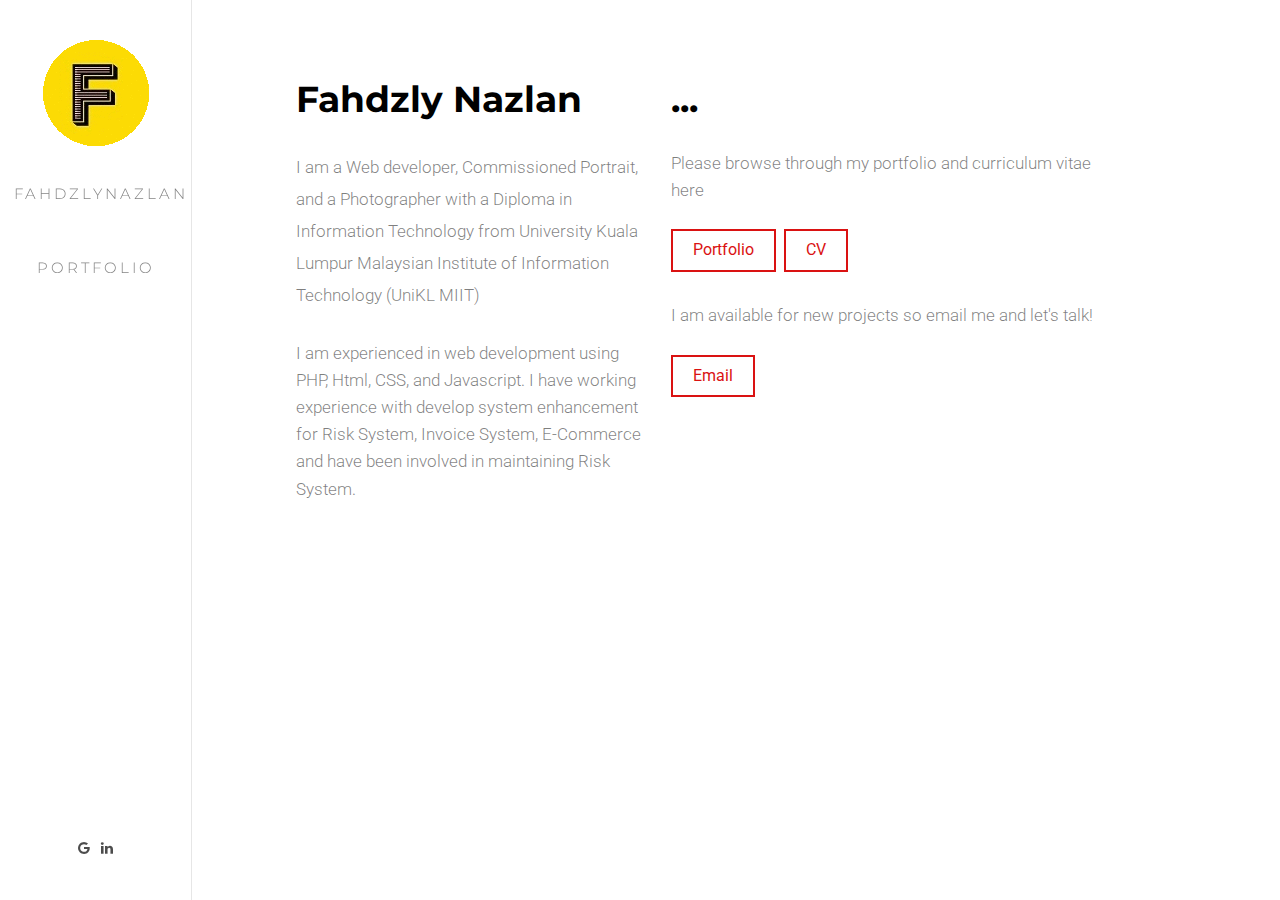
==== index.html @ 932ab1c4 "Portfolio" ====
<!DOCTYPE html>

<!--[if gt IE 8]><!--> <html class="no-js"> <!--<![endif]-->
	<head>
	<meta charset="utf-8">
	<meta http-equiv="X-UA-Compatible" content="IE=edge">
	<title>F &mdash; Fahdzly Nazlan</title>
	<meta name="viewport" content="width=device-width, initial-scale=1">
	<meta name="description" content="Free HTML5 Website Template by FreeHTML5.co" />
	<meta name="keywords" content="free html5, free template, free bootstrap, free website template, html5, css3, mobile first, responsive" />
	<meta name="author" content="FreeHTML5.co" />


	<!-- Place favicon.ico and apple-touch-icon.png in the root directory -->
	<link rel="shortcut icon" href="favicon.ico">

	<link href='https://fonts.googleapis.com/css?family=Roboto:400,300,600,400italic,700' rel='stylesheet' type='text/css'>
	<link href='https://fonts.googleapis.com/css?family=Montserrat:400,700' rel='stylesheet' type='text/css'>
	
	<!-- Animate.css -->
	<link rel="stylesheet" href="css/animate.css">
	<!-- Icomoon Icon Fonts-->
	<link rel="stylesheet" href="css/icomoon.css">
	<!-- Bootstrap  -->
	<link rel="stylesheet" href="css/bootstrap.css">
	<!-- Owl Carousel -->
	<link rel="stylesheet" href="css/owl.carousel.min.css">
	<link rel="stylesheet" href="css/owl.theme.default.min.css">
	<!-- Theme style  -->
	<link rel="stylesheet" href="css/style.css">

	<!-- Modernizr JS -->
	<script src="js/modernizr-2.6.2.min.js"></script>
	<!-- FOR IE9 below -->
	<!--[if lt IE 9]>
	<script src="js/respond.min.js"></script>
	<![endif]-->

	</head>
	<body>

	<div id="fh5co-page">

		<a href="#" class="js-fh5co-nav-toggle fh5co-nav-toggle"><i></i></a>
		<aside id="fh5co-aside" role="complementary" class="border">

			<h1 id="fh5co-logo"><a href="index.html"><img src="images/logo.png" alt="Free HTML5 Bootstrap Website Template"></a></h1>
			<nav id="fh5co-main-menu" role="navigation">
				<ul>
					<li><a href="index.html">FahdzlyNazlan</a></li>
					<li><a href="portfolio.html"> Portfolio</a></li>
				</ul>
			</nav>

			<div class="fh5co-footer">
			
				<ul>
					<li><a href="#"><i class="icon-google"></i></a></li>
					<li><a href="https://www.linkedin.com/in/fahdzlynazlan"><i class="icon-linkedin"></i></a></li>
				</ul>
			</div>

		</aside>

		<div id="fh5co-main">

			<div class="fh5co-narrow-content">
				<div class="row">
					<div class="col-md-5">
						<h1 class="fh1co-heading animate-box" data-animate-effect="fadeInLeft">Fahdzly <span>Nazlan</span></h1>
						<p class="animate-box" class="fh5co-footer" data-animate-effect="fadeInLeft"><small> I am a Web developer, Commissioned Portrait, and a Photographer with a Diploma in Information Technology from University Kuala Lumpur Malaysian Institute of Information Technology (UniKL MIIT)</p>
						<p class="animate-box" data-animate-effect="fadeInLeft"> I am experienced in web development using PHP, Html, CSS, and Javascript. I have working experience with develop system enhancement for Risk System, Invoice System, E-Commerce and have been involved in maintaining Risk System.</p> 
					
					</div>
					<div class="col-md-6 col-md-push-1 animate-box" data-animate-effect="fadeInLeft">
					<h1 class="fh1co-heading animate-box" data-animate-effect="fadeInLeft"><span>...</span></h1>
					<p class="animate-box" data-animate-effect="fadeInLeft"> Please browse through my portfolio and curriculum vitae here </p>
					<p><a href="portfolio.html" class="btn btn-primary btn-outline">Portfolio</a> <a href="https://goo.gl/NzN5Bp" target="_blank" class="btn btn-primary btn-outline">CV</a></p>
					<p class="animate-box" data-animate-effect="fadeInLeft">I am available for new projects so email me and let's talk!</p>
					<p><a href="mailto:fahdzly.nazlan@gmail.com" class="btn btn-primary btn-outline">Email</a></p>
											
					
					</div>
				</div>
				
			</div>
		</div>
	</div>

	<!-- jQuery -->
	<script src="js/jquery.min.js"></script>
	<!-- jQuery Easing -->
	<script src="js/jquery.easing.1.3.js"></script>
	<!-- Bootstrap -->
	<script src="js/bootstrap.min.js"></script>
	<!-- Carousel -->
	<script src="js/owl.carousel.min.js"></script>
	<!-- Stellar -->
	<script src="js/jquery.stellar.min.js"></script>
	<!-- Waypoints -->
	<script src="js/jquery.waypoints.min.js"></script>
	<!-- Counters -->
	<script src="js/jquery.countTo.js"></script>
	
	
	<!-- MAIN JS -->
	<script src="js/main.js"></script>

	</body>
</html>
---- css/icomoon.css ----
@font-face {
    font-family: 'icomoon';
    src:    url('../fonts/icomoon/icomoon.eot?195opb');
    src:    url('../fonts/icomoon/icomoon.eot?195opb#iefix') format('embedded-opentype'),
        url('../fonts/icomoon/icomoon.ttf?195opb') format('truetype'),
        url('../fonts/icomoon/icomoon.woff?195opb') format('woff'),
        url('../fonts/icomoon/icomoon.svg?195opb#icomoon') format('svg');
    font-weight: normal;
    font-style: normal;
}

[class^="icon-"], [class*=" icon-"] {
    /* use !important to prevent issues with browser extensions that change fonts */
    font-family: 'icomoon' !important;
    speak: none;
    font-style: normal;
    font-weight: normal;
    font-variant: normal;
    text-transform: none;
    line-height: 1;

    /* Better Font Rendering =========== */
    -webkit-font-smoothing: antialiased;
    -moz-osx-font-smoothing: grayscale;
}

.icon-glass:before {
    content: "\f000";
}
.icon-music:before {
    content: "\f001";
}
.icon-search:before {
    content: "\f002";
}
.icon-envelope-o:before {
    content: "\f003";
}
.icon-heart:before {
    content: "\f004";
}
.icon-star:before {
    content: "\f005";
}
.icon-star-o:before {
    content: "\f006";
}
.icon-user:before {
    content: "\f007";
}
.icon-film:before {
    content: "\f008";
}
.icon-th-large:before {
    content: "\f009";
}
.icon-th:before {
    content: "\f00a";
}
.icon-th-list:before {
    content: "\f00b";
}
.icon-check:before {
    content: "\f00c";
}
.icon-close:before {
    content: "\f00d";
}
.icon-remove:before {
    content: "\f00d";
}
.icon-times:before {
    content: "\f00d";
}
.icon-search-plus:before {
    content: "\f00e";
}
.icon-search-minus:before {
    content: "\f010";
}
.icon-power-off:before {
    content: "\f011";
}
.icon-signal:before {
    content: "\f012";
}
.icon-cog:before {
    content: "\f013";
}
.icon-gear:before {
    content: "\f013";
}
.icon-trash-o:before {
    content: "\f014";
}
.icon-home:before {
    content: "\f015";
}
.icon-file-o:before {
    content: "\f016";
}
.icon-clock-o:before {
    content: "\f017";
}
.icon-road:before {
    content: "\f018";
}
.icon-download:before {
    content: "\f019";
}
.icon-arrow-circle-o-down:before {
    content: "\f01a";
}
.icon-arrow-circle-o-up:before {
    content: "\f01b";
}
.icon-inbox:before {
    content: "\f01c";
}
.icon-play-circle-o:before {
    content: "\f01d";
}
.icon-repeat:before {
    content: "\f01e";
}
.icon-rotate-right:before {
    content: "\f01e";
}
.icon-refresh:before {
    content: "\f021";
}
.icon-list-alt:before {
    content: "\f022";
}
.icon-lock:before {
    content: "\f023";
}
.icon-flag:before {
    content: "\f024";
}
.icon-headphones:before {
    content: "\f025";
}
.icon-volume-off:before {
    content: "\f026";
}
.icon-volume-down:before {
    content: "\f027";
}
.icon-volume-up:before {
    content: "\f028";
}
.icon-qrcode:before {
    content: "\f029";
}
.icon-barcode:before {
    content: "\f02a";
}
.icon-tag:before {
    content: "\f02b";
}
.icon-tags:before {
    content: "\f02c";
}
.icon-book:before {
    content: "\f02d";
}
.icon-bookmark:before {
    content: "\f02e";
}
.icon-print:before {
    content: "\f02f";
}
.icon-camera:before {
    content: "\f030";
}
.icon-font:before {
    content: "\f031";
}
.icon-bold:before {
    content: "\f032";
}
.icon-italic:before {
    content: "\f033";
}
.icon-text-height:before {
    content: "\f034";
}
.icon-text-width:before {
    content: "\f035";
}
.icon-align-left:before {
    content: "\f036";
}
.icon-align-center:before {
    content: "\f037";
}
.icon-align-right:before {
    content: "\f038";
}
.icon-align-justify:before {
    content: "\f039";
}
.icon-list:before {
    content: "\f03a";
}
.icon-dedent:before {
    content: "\f03b";
}
.icon-outdent:before {
    content: "\f03b";
}
.icon-indent:before {
    content: "\f03c";
}
.icon-video-camera:before {
    content: "\f03d";
}
.icon-image:before {
    content: "\f03e";
}
.icon-photo:before {
    content: "\f03e";
}
.icon-picture-o:before {
    content: "\f03e";
}
.icon-pencil:before {
    content: "\f040";
}
.icon-map-marker:before {
    content: "\f041";
}
.icon-adjust:before {
    content: "\f042";
}
.icon-tint:before {
    content: "\f043";
}
.icon-edit:before {
    content: "\f044";
}
.icon-pencil-square-o:before {
    content: "\f044";
}
.icon-share-square-o:before {
    content: "\f045";
}
.icon-check-square-o:before {
    content: "\f046";
}
.icon-arrows:before {
    content: "\f047";
}
.icon-step-backward:before {
    content: "\f048";
}
.icon-fast-backward:before {
    content: "\f049";
}
.icon-backward:before {
    content: "\f04a";
}
.icon-play:before {
    content: "\f04b";
}
.icon-pause:before {
    content: "\f04c";
}
.icon-stop:before {
    content: "\f04d";
}
.icon-forward:before {
    content: "\f04e";
}
.icon-fast-forward:before {
    content: "\f050";
}
.icon-step-forward:before {
    content: "\f051";
}
.icon-eject:before {
    content: "\f052";
}
.icon-chevron-left:before {
    content: "\f053";
}
.icon-chevron-right:before {
    content: "\f054";
}
.icon-plus-circle:before {
    content: "\f055";
}
.icon-minus-circle:before {
    content: "\f056";
}
.icon-times-circle:before {
    content: "\f057";
}
.icon-check-circle:before {
    content: "\f058";
}
.icon-question-circle:before {
    content: "\f059";
}
.icon-info-circle:before {
    content: "\f05a";
}
.icon-crosshairs:before {
    content: "\f05b";
}
.icon-times-circle-o:before {
    content: "\f05c";
}
.icon-check-circle-o:before {
    content: "\f05d";
}
.icon-ban:before {
    content: "\f05e";
}
.icon-arrow-left:before {
    content: "\f060";
}
.icon-arrow-right:before {
    content: "\f061";
}
.icon-arrow-up:before {
    content: "\f062";
}
.icon-arrow-down:before {
    content: "\f063";
}
.icon-mail-forward:before {
    content: "\f064";
}
.icon-share:before {
    content: "\f064";
}
.icon-expand:before {
    content: "\f065";
}
.icon-compress:before {
    content: "\f066";
}
.icon-plus:before {
    content: "\f067";
}
.icon-minus:before {
    content: "\f068";
}
.icon-asterisk:before {
    content: "\f069";
}
.icon-exclamation-circle:before {
    content: "\f06a";
}
.icon-gift:before {
    content: "\f06b";
}
.icon-leaf:before {
    content: "\f06c";
}
.icon-fire:before {
    content: "\f06d";
}
.icon-eye:before {
    content: "\f06e";
}
.icon-eye-slash:before {
    content: "\f070";
}
.icon-exclamation-triangle:before {
    content: "\f071";
}
.icon-warning:before {
    content: "\f071";
}
.icon-plane:before {
    content: "\f072";
}
.icon-calendar:before {
    content: "\f073";
}
.icon-random:before {
    content: "\f074";
}
.icon-comment:before {
    content: "\f075";
}
.icon-magnet:before {
    content: "\f076";
}
.icon-chevron-up:before {
    content: "\f077";
}
.icon-chevron-down:before {
    content: "\f078";
}
.icon-retweet:before {
    content: "\f079";
}
.icon-shopping-cart:before {
    content: "\f07a";
}
.icon-folder:before {
    content: "\f07b";
}
.icon-folder-open:before {
    content: "\f07c";
}
.icon-arrows-v:before {
    content: "\f07d";
}
.icon-arrows-h:before {
    content: "\f07e";
}
.icon-bar-chart:before {
    content: "\f080";
}
.icon-bar-chart-o:before {
    content: "\f080";
}
.icon-twitter-square:before {
    content: "\f081";
}
.icon-facebook-square:before {
    content: "\f082";
}
.icon-camera-retro:before {
    content: "\f083";
}
.icon-key:before {
    content: "\f084";
}
.icon-cogs:before {
    content: "\f085";
}
.icon-gears:before {
    content: "\f085";
}
.icon-comments:before {
    content: "\f086";
}
.icon-thumbs-o-up:before {
    content: "\f087";
}
.icon-thumbs-o-down:before {
    content: "\f088";
}
.icon-star-half:before {
    content: "\f089";
}
.icon-heart-o:before {
    content: "\f08a";
}
.icon-sign-out:before {
    content: "\f08b";
}
.icon-linkedin-square:before {
    content: "\f08c";
}
.icon-thumb-tack:before {
    content: "\f08d";
}
.icon-external-link:before {
    content: "\f08e";
}
.icon-sign-in:before {
    content: "\f090";
}
.icon-trophy:before {
    content: "\f091";
}
.icon-github-square:before {
    content: "\f092";
}
.icon-upload:before {
    content: "\f093";
}
.icon-lemon-o:before {
    content: "\f094";
}
.icon-phone:before {
    content: "\f095";
}
.icon-square-o:before {
    content: "\f096";
}
.icon-bookmark-o:before {
    content: "\f097";
}
.icon-phone-square:before {
    content: "\f098";
}
.icon-twitter:before {
    content: "\f099";
}
.icon-facebook:before {
    content: "\f09a";
}
.icon-facebook-f:before {
    content: "\f09a";
}
.icon-github:before {
    content: "\f09b";
}
.icon-unlock:before {
    content: "\f09c";
}
.icon-credit-card:before {
    content: "\f09d";
}
.icon-feed:before {
    content: "\f09e";
}
.icon-rss:before {
    content: "\f09e";
}
.icon-hdd-o:before {
    content: "\f0a0";
}
.icon-bullhorn:before {
    content: "\f0a1";
}
.icon-bell-o:before {
    content: "\f0a2";
}
.icon-certificate:before {
    content: "\f0a3";
}
.icon-hand-o-right:before {
    content: "\f0a4";
}
.icon-hand-o-left:before {
    content: "\f0a5";
}
.icon-hand-o-up:before {
    content: "\f0a6";
}
.icon-hand-o-down:before {
    content: "\f0a7";
}
.icon-arrow-circle-left:before {
    content: "\f0a8";
}
.icon-arrow-circle-right:before {
    content: "\f0a9";
}
.icon-arrow-circle-up:before {
    content: "\f0aa";
}
.icon-arrow-circle-down:before {
    content: "\f0ab";
}
.icon-globe:before {
    content: "\f0ac";
}
.icon-wrench:before {
    content: "\f0ad";
}
.icon-tasks:before {
    content: "\f0ae";
}
.icon-filter:before {
    content: "\f0b0";
}
.icon-briefcase:before {
    content: "\f0b1";
}
.icon-arrows-alt:before {
    content: "\f0b2";
}
.icon-group:before {
    content: "\f0c0";
}
.icon-users:before {
    content: "\f0c0";
}
.icon-chain:before {
    content: "\f0c1";
}
.icon-link:before {
    content: "\f0c1";
}
.icon-cloud:before {
    content: "\f0c2";
}
.icon-flask:before {
    content: "\f0c3";
}
.icon-cut:before {
    content: "\f0c4";
}
.icon-scissors:before {
    content: "\f0c4";
}
.icon-copy:before {
    content: "\f0c5";
}
.icon-files-o:before {
    content: "\f0c5";
}
.icon-paperclip:before {
    content: "\f0c6";
}
.icon-floppy-o:before {
    content: "\f0c7";
}
.icon-save:before {
    content: "\f0c7";
}
.icon-square:before {
    content: "\f0c8";
}
.icon-bars:before {
    content: "\f0c9";
}
.icon-navicon:before {
    content: "\f0c9";
}
.icon-reorder:before {
    content: "\f0c9";
}
.icon-list-ul:before {
    content: "\f0ca";
}
.icon-list-ol:before {
    content: "\f0cb";
}
.icon-strikethrough:before {
    content: "\f0cc";
}
.icon-underline:before {
    content: "\f0cd";
}
.icon-table:before {
    content: "\f0ce";
}
.icon-magic:before {
    content: "\f0d0";
}
.icon-truck:before {
    content: "\f0d1";
}
.icon-pinterest:before {
    content: "\f0d2";
}
.icon-pinterest-square:before {
    content: "\f0d3";
}
.icon-google-plus-square:before {
    content: "\f0d4";
}
.icon-google-plus:before {
    content: "\f0d5";
}
.icon-money:before {
    content: "\f0d6";
}
.icon-caret-down:before {
    content: "\f0d7";
}
.icon-caret-up:before {
    content: "\f0d8";
}
.icon-caret-left:before {
    content: "\f0d9";
}
.icon-caret-right:before {
    content: "\f0da";
}
.icon-columns:before {
    content: "\f0db";
}
.icon-sort:before {
    content: "\f0dc";
}
.icon-unsorted:before {
    content: "\f0dc";
}
.icon-sort-desc:before {
    content: "\f0dd";
}
.icon-sort-down:before {
    content: "\f0dd";
}
.icon-sort-asc:before {
    content: "\f0de";
}
.icon-sort-up:before {
    content: "\f0de";
}
.icon-envelope:before {
    content: "\f0e0";
}
.icon-linkedin:before {
    content: "\f0e1";
}
.icon-rotate-left:before {
    content: "\f0e2";
}
.icon-undo:before {
    content: "\f0e2";
}
.icon-gavel:before {
    content: "\f0e3";
}
.icon-legal:before {
    content: "\f0e3";
}
.icon-dashboard:before {
    content: "\f0e4";
}
.icon-tachometer:before {
    content: "\f0e4";
}
.icon-comment-o:before {
    content: "\f0e5";
}
.icon-comments-o:before {
    content: "\f0e6";
}
.icon-bolt:before {
    content: "\f0e7";
}
.icon-flash:before {
    content: "\f0e7";
}
.icon-sitemap:before {
    content: "\f0e8";
}
.icon-umbrella:before {
    content: "\f0e9";
}
.icon-clipboard:before {
    content: "\f0ea";
}
.icon-paste:before {
    content: "\f0ea";
}
.icon-lightbulb-o:before {
    content: "\f0eb";
}
.icon-exchange:before {
    content: "\f0ec";
}
.icon-cloud-download:before {
    content: "\f0ed";
}
.icon-cloud-upload:before {
    content: "\f0ee";
}
.icon-user-md:before {
    content: "\f0f0";
}
.icon-stethoscope:before {
    content: "\f0f1";
}
.icon-suitcase:before {
    content: "\f0f2";
}
.icon-bell:before {
    content: "\f0f3";
}
.icon-coffee:before {
    content: "\f0f4";
}
.icon-cutlery:before {
    content: "\f0f5";
}
.icon-file-text-o:before {
    content: "\f0f6";
}
.icon-building-o:before {
    content: "\f0f7";
}
.icon-hospital-o:before {
    content: "\f0f8";
}
.icon-ambulance:before {
    content: "\f0f9";
}
.icon-medkit:before {
    content: "\f0fa";
}
.icon-fighter-jet:before {
    content: "\f0fb";
}
.icon-beer:before {
    content: "\f0fc";
}
.icon-h-square:before {
    content: "\f0fd";
}
.icon-plus-square:before {
    content: "\f0fe";
}
.icon-angle-double-left:before {
    content: "\f100";
}
.icon-angle-double-right:before {
    content: "\f101";
}
.icon-angle-double-up:before {
    content: "\f102";
}
.icon-angle-double-down:before {
    content: "\f103";
}
.icon-angle-left:before {
    content: "\f104";
}
.icon-angle-right:before {
    content: "\f105";
}
.icon-angle-up:before {
    content: "\f106";
}
.icon-angle-down:before {
    content: "\f107";
}
.icon-desktop:before {
    content: "\f108";
}
.icon-laptop:before {
    content: "\f109";
}
.icon-tablet:before {
    content: "\f10a";
}
.icon-mobile:before {
    content: "\f10b";
}
.icon-mobile-phone:before {
    content: "\f10b";
}
.icon-circle-o:before {
    content: "\f10c";
}
.icon-quote-left:before {
    content: "\f10d";
}
.icon-quote-right:before {
    content: "\f10e";
}
.icon-spinner:before {
    content: "\f110";
}
.icon-circle:before {
    content: "\f111";
}
.icon-mail-reply:before {
    content: "\f112";
}
.icon-reply:before {
    content: "\f112";
}
.icon-github-alt:before {
    content: "\f113";
}
.icon-folder-o:before {
    content: "\f114";
}
.icon-folder-open-o:before {
    content: "\f115";
}
.icon-smile-o:before {
    content: "\f118";
}
.icon-frown-o:before {
    content: "\f119";
}
.icon-meh-o:before {
    content: "\f11a";
}
.icon-gamepad:before {
    content: "\f11b";
}
.icon-keyboard-o:before {
    content: "\f11c";
}
.icon-flag-o:before {
    content: "\f11d";
}
.icon-flag-checkered:before {
    content: "\f11e";
}
.icon-terminal:before {
    content: "\f120";
}
.icon-code:before {
    content: "\f121";
}
.icon-mail-reply-all:before {
    content: "\f122";
}
.icon-reply-all:before {
    content: "\f122";
}
.icon-star-half-empty:before {
    content: "\f123";
}
.icon-star-half-full:before {
    content: "\f123";
}
.icon-star-half-o:before {
    content: "\f123";
}
.icon-location-arrow:before {
    content: "\f124";
}
.icon-crop:before {
    content: "\f125";
}
.icon-code-fork:before {
    content: "\f126";
}
.icon-chain-broken:before {
    content: "\f127";
}
.icon-unlink:before {
    content: "\f127";
}
.icon-question:before {
    content: "\f128";
}
.icon-info:before {
    content: "\f129";
}
.icon-exclamation:before {
    content: "\f12a";
}
.icon-superscript:before {
    content: "\f12b";
}
.icon-subscript:before {
    content: "\f12c";
}
.icon-eraser:before {
    content: "\f12d";
}
.icon-puzzle-piece:before {
    content: "\f12e";
}
.icon-microphone:before {
    content: "\f130";
}
.icon-microphone-slash:before {
    content: "\f131";
}
.icon-shield:before {
    content: "\f132";
}
.icon-calendar-o:before {
    content: "\f133";
}
.icon-fire-extinguisher:before {
    content: "\f134";
}
.icon-rocket:before {
    content: "\f135";
}
.icon-maxcdn:before {
    content: "\f136";
}
.icon-chevron-circle-left:before {
    content: "\f137";
}
.icon-chevron-circle-right:before {
    content: "\f138";
}
.icon-chevron-circle-up:before {
    content: "\f139";
}
.icon-chevron-circle-down:before {
    content: "\f13a";
}
.icon-html5:before {
    content: "\f13b";
}
.icon-css3:before {
    content: "\f13c";
}
.icon-anchor:before {
    content: "\f13d";
}
.icon-unlock-alt:before {
    content: "\f13e";
}
.icon-bullseye:before {
    content: "\f140";
}
.icon-ellipsis-h:before {
    content: "\f141";
}
.icon-ellipsis-v:before {
    content: "\f142";
}
.icon-rss-square:before {
    content: "\f143";
}
.icon-play-circle:before {
    content: "\f144";
}
.icon-ticket:before {
    content: "\f145";
}
.icon-minus-square:before {
    content: "\f146";
}
.icon-minus-square-o:before {
    content: "\f147";
}
.icon-level-up:before {
    content: "\f148";
}
.icon-level-down:before {
    content: "\f149";
}
.icon-check-square:before {
    content: "\f14a";
}
.icon-pencil-square:before {
    content: "\f14b";
}
.icon-external-link-square:before {
    content: "\f14c";
}
.icon-share-square:before {
    content: "\f14d";
}
.icon-compass:before {
    content: "\f14e";
}
.icon-caret-square-o-down:before {
    content: "\f150";
}
.icon-toggle-down:before {
    content: "\f150";
}
.icon-caret-square-o-up:before {
    content: "\f151";
}
.icon-toggle-up:before {
    content: "\f151";
}
.icon-caret-square-o-right:before {
    content: "\f152";
}
.icon-toggle-right:before {
    content: "\f152";
}
.icon-eur:before {
    content: "\f153";
}
.icon-euro:before {
    content: "\f153";
}
.icon-gbp:before {
    content: "\f154";
}
.icon-dollar:before {
    content: "\f155";
}
.icon-usd:before {
    content: "\f155";
}
.icon-inr:before {
    content: "\f156";
}
.icon-rupee:before {
    content: "\f156";
}
.icon-cny:before {
    content: "\f157";
}
.icon-jpy:before {
    content: "\f157";
}
.icon-rmb:before {
    content: "\f157";
}
.icon-yen:before {
    content: "\f157";
}
.icon-rouble:before {
    content: "\f158";
}
.icon-rub:before {
    content: "\f158";
}
.icon-ruble:before {
    content: "\f158";
}
.icon-krw:before {
    content: "\f159";
}
.icon-won:before {
    content: "\f159";
}
.icon-bitcoin:before {
    content: "\f15a";
}
.icon-btc:before {
    content: "\f15a";
}
.icon-file:before {
    content: "\f15b";
}
.icon-file-text:before {
    content: "\f15c";
}
.icon-sort-alpha-asc:before {
    content: "\f15d";
}
.icon-sort-alpha-desc:before {
    content: "\f15e";
}
.icon-sort-amount-asc:before {
    content: "\f160";
}
.icon-sort-amount-desc:before {
    content: "\f161";
}
.icon-sort-numeric-asc:before {
    content: "\f162";
}
.icon-sort-numeric-desc:before {
    content: "\f163";
}
.icon-thumbs-up:before {
    content: "\f164";
}
.icon-thumbs-down:before {
    content: "\f165";
}
.icon-youtube-square:before {
    content: "\f166";
}
.icon-youtube:before {
    content: "\f167";
}
.icon-xing:before {
    content: "\f168";
}
.icon-xing-square:before {
    content: "\f169";
}
.icon-youtube-play:before {
    content: "\f16a";
}
.icon-dropbox:before {
    content: "\f16b";
}
.icon-stack-overflow:before {
    content: "\f16c";
}
.icon-instagram:before {
    content: "\f16d";
}
.icon-flickr:before {
    content: "\f16e";
}
.icon-adn:before {
    content: "\f170";
}
.icon-bitbucket:before {
    content: "\f171";
}
.icon-bitbucket-square:before {
    content: "\f172";
}
.icon-tumblr:before {
    content: "\f173";
}
.icon-tumblr-square:before {
    content: "\f174";
}
.icon-long-arrow-down:before {
    content: "\f175";
}
.icon-long-arrow-up:before {
    content: "\f176";
}
.icon-long-arrow-left:before {
    content: "\f177";
}
.icon-long-arrow-right:before {
    content: "\f178";
}
.icon-apple:before {
    content: "\f179";
}
.icon-windows:before {
    content: "\f17a";
}
.icon-android:before {
    content: "\f17b";
}
.icon-linux:before {
    content: "\f17c";
}
.icon-dribbble:before {
    content: "\f17d";
}
.icon-skype:before {
    content: "\f17e";
}
.icon-foursquare:before {
    content: "\f180";
}
.icon-trello:before {
    content: "\f181";
}
.icon-female:before {
    content: "\f182";
}
.icon-male:before {
    content: "\f183";
}
.icon-gittip:before {
    content: "\f184";
}
.icon-gratipay:before {
    content: "\f184";
}
.icon-sun-o:before {
    content: "\f185";
}
.icon-moon-o:before {
    content: "\f186";
}
.icon-archive:before {
    content: "\f187";
}
.icon-bug:before {
    content: "\f188";
}
.icon-vk:before {
    content: "\f189";
}
.icon-weibo:before {
    content: "\f18a";
}
.icon-renren:before {
    content: "\f18b";
}
.icon-pagelines:before {
    content: "\f18c";
}
.icon-stack-exchange:before {
    content: "\f18d";
}
.icon-arrow-circle-o-right:before {
    content: "\f18e";
}
.icon-arrow-circle-o-left:before {
    content: "\f190";
}
.icon-caret-square-o-left:before {
    content: "\f191";
}
.icon-toggle-left:before {
    content: "\f191";
}
.icon-dot-circle-o:before {
    content: "\f192";
}
.icon-wheelchair:before {
    content: "\f193";
}
.icon-vimeo-square:before {
    content: "\f194";
}
.icon-try:before {
    content: "\f195";
}
.icon-turkish-lira:before {
    content: "\f195";
}
.icon-plus-square-o:before {
    content: "\f196";
}
.icon-space-shuttle:before {
    content: "\f197";
}
.icon-slack:before {
    content: "\f198";
}
.icon-envelope-square:before {
    content: "\f199";
}
.icon-wordpress:before {
    content: "\f19a";
}
.icon-openid:before {
    content: "\f19b";
}
.icon-bank:before {
    content: "\f19c";
}
.icon-institution:before {
    content: "\f19c";
}
.icon-university:before {
    content: "\f19c";
}
.icon-graduation-cap:before {
    content: "\f19d";
}
.icon-mortar-board:before {
    content: "\f19d";
}
.icon-yahoo:before {
    content: "\f19e";
}
.icon-google:before {
    content: "\f1a0";
}
.icon-reddit:before {
    content: "\f1a1";
}
.icon-reddit-square:before {
    content: "\f1a2";
}
.icon-stumbleupon-circle:before {
    content: "\f1a3";
}
.icon-stumbleupon:before {
    content: "\f1a4";
}
.icon-delicious:before {
    content: "\f1a5";
}
.icon-digg:before {
    content: "\f1a6";
}
.icon-pied-piper-pp:before {
    content: "\f1a7";
}
.icon-pied-piper-alt:before {
    content: "\f1a8";
}
.icon-drupal:before {
    content: "\f1a9";
}
.icon-joomla:before {
    content: "\f1aa";
}
.icon-language:before {
    content: "\f1ab";
}
.icon-fax:before {
    content: "\f1ac";
}
.icon-building:before {
    content: "\f1ad";
}
.icon-child:before {
    content: "\f1ae";
}
.icon-paw:before {
    content: "\f1b0";
}
.icon-spoon:before {
    content: "\f1b1";
}
.icon-cube:before {
    content: "\f1b2";
}
.icon-cubes:before {
    content: "\f1b3";
}
.icon-behance:before {
    content: "\f1b4";
}
.icon-behance-square:before {
    content: "\f1b5";
}
.icon-steam:before {
    content: "\f1b6";
}
.icon-steam-square:before {
    content: "\f1b7";
}
.icon-recycle:before {
    content: "\f1b8";
}
.icon-automobile:before {
    content: "\f1b9";
}
.icon-car:before {
    content: "\f1b9";
}
.icon-cab:before {
    content: "\f1ba";
}
.icon-taxi:before {
    content: "\f1ba";
}
.icon-tree:before {
    content: "\f1bb";
}
.icon-spotify:before {
    content: "\f1bc";
}
.icon-deviantart:before {
    content: "\f1bd";
}
.icon-soundcloud:before {
    content: "\f1be";
}
.icon-database:before {
    content: "\f1c0";
}
.icon-file-pdf-o:before {
    content: "\f1c1";
}
.icon-file-word-o:before {
    content: "\f1c2";
}
.icon-file-excel-o:before {
    content: "\f1c3";
}
.icon-file-powerpoint-o:before {
    content: "\f1c4";
}
.icon-file-image-o:before {
    content: "\f1c5";
}
.icon-file-photo-o:before {
    content: "\f1c5";
}
.icon-file-picture-o:before {
    content: "\f1c5";
}
.icon-file-archive-o:before {
    content: "\f1c6";
}
.icon-file-zip-o:before {
    content: "\f1c6";
}
.icon-file-audio-o:before {
    content: "\f1c7";
}
.icon-file-sound-o:before {
    content: "\f1c7";
}
.icon-file-movie-o:before {
    content: "\f1c8";
}
.icon-file-video-o:before {
    content: "\f1c8";
}
.icon-file-code-o:before {
    content: "\f1c9";
}
.icon-vine:before {
    content: "\f1ca";
}
.icon-codepen:before {
    content: "\f1cb";
}
.icon-jsfiddle:before {
    content: "\f1cc";
}
.icon-life-bouy:before {
    content: "\f1cd";
}
.icon-life-buoy:before {
    content: "\f1cd";
}
.icon-life-ring:before {
    content: "\f1cd";
}
.icon-life-saver:before {
    content: "\f1cd";
}
.icon-support:before {
    content: "\f1cd";
}
.icon-circle-o-notch:before {
    content: "\f1ce";
}
.icon-ra:before {
    content: "\f1d0";
}
.icon-rebel:before {
    content: "\f1d0";
}
.icon-resistance:before {
    content: "\f1d0";
}
.icon-empire:before {
    content: "\f1d1";
}
.icon-ge:before {
    content: "\f1d1";
}
.icon-git-square:before {
    content: "\f1d2";
}
.icon-git:before {
    content: "\f1d3";
}
.icon-hacker-news:before {
    content: "\f1d4";
}
.icon-y-combinator-square:before {
    content: "\f1d4";
}
.icon-yc-square:before {
    content: "\f1d4";
}
.icon-tencent-weibo:before {
    content: "\f1d5";
}
.icon-qq:before {
    content: "\f1d6";
}
.icon-wechat:before {
    content: "\f1d7";
}
.icon-weixin:before {
    content: "\f1d7";
}
.icon-paper-plane:before {
    content: "\f1d8";
}
.icon-send:before {
    content: "\f1d8";
}
.icon-paper-plane-o:before {
    content: "\f1d9";
}
.icon-send-o:before {
    content: "\f1d9";
}
.icon-history:before {
    content: "\f1da";
}
.icon-circle-thin:before {
    content: "\f1db";
}
.icon-header:before {
    content: "\f1dc";
}
.icon-paragraph:before {
    content: "\f1dd";
}
.icon-sliders:before {
    content: "\f1de";
}
.icon-share-alt:before {
    content: "\f1e0";
}
.icon-share-alt-square:before {
    content: "\f1e1";
}
.icon-bomb:before {
    content: "\f1e2";
}
.icon-futbol-o:before {
    content: "\f1e3";
}
.icon-soccer-ball-o:before {
    content: "\f1e3";
}
.icon-tty:before {
    content: "\f1e4";
}
.icon-binoculars:before {
    content: "\f1e5";
}
.icon-plug:before {
    content: "\f1e6";
}
.icon-slideshare:before {
    content: "\f1e7";
}
.icon-twitch:before {
    content: "\f1e8";
}
.icon-yelp:before {
    content: "\f1e9";
}
.icon-newspaper-o:before {
    content: "\f1ea";
}
.icon-wifi:before {
    content: "\f1eb";
}
.icon-calculator:before {
    content: "\f1ec";
}
.icon-paypal:before {
    content: "\f1ed";
}
.icon-google-wallet:before {
    content: "\f1ee";
}
.icon-cc-visa:before {
    content: "\f1f0";
}
.icon-cc-mastercard:before {
    content: "\f1f1";
}
.icon-cc-discover:before {
    content: "\f1f2";
}
.icon-cc-amex:before {
    content: "\f1f3";
}
.icon-cc-paypal:before {
    content: "\f1f4";
}
.icon-cc-stripe:before {
    content: "\f1f5";
}
.icon-bell-slash:before {
    content: "\f1f6";
}
.icon-bell-slash-o:before {
    content: "\f1f7";
}
.icon-trash:before {
    content: "\f1f8";
}
.icon-copyright:before {
    content: "\f1f9";
}
.icon-at:before {
    content: "\f1fa";
}
.icon-eyedropper:before {
    content: "\f1fb";
}
.icon-paint-brush:before {
    content: "\f1fc";
}
.icon-birthday-cake:before {
    content: "\f1fd";
}
.icon-area-chart:before {
    content: "\f1fe";
}
.icon-pie-chart:before {
    content: "\f200";
}
.icon-line-chart:before {
    content: "\f201";
}
.icon-lastfm:before {
    content: "\f202";
}
.icon-lastfm-square:before {
    content: "\f203";
}
.icon-toggle-off:before {
    content: "\f204";
}
.icon-toggle-on:before {
    content: "\f205";
}
.icon-bicycle:before {
    content: "\f206";
}
.icon-bus:before {
    content: "\f207";
}
.icon-ioxhost:before {
    content: "\f208";
}
.icon-angellist:before {
    content: "\f209";
}
.icon-cc:before {
    content: "\f20a";
}
.icon-ils:before {
    content: "\f20b";
}
.icon-shekel:before {
    content: "\f20b";
}
.icon-sheqel:before {
    content: "\f20b";
}
.icon-meanpath:before {
    content: "\f20c";
}
.icon-buysellads:before {
    content: "\f20d";
}
.icon-connectdevelop:before {
    content: "\f20e";
}
.icon-dashcube:before {
    content: "\f210";
}
.icon-forumbee:before {
    content: "\f211";
}
.icon-leanpub:before {
    content: "\f212";
}
.icon-sellsy:before {
    content: "\f213";
}
.icon-shirtsinbulk:before {
    content: "\f214";
}
.icon-simplybuilt:before {
    content: "\f215";
}
.icon-skyatlas:before {
    content: "\f216";
}
.icon-cart-plus:before {
    content: "\f217";
}
.icon-cart-arrow-down:before {
    content: "\f218";
}
.icon-diamond:before {
    content: "\f219";
}
.icon-ship:before {
    content: "\f21a";
}
.icon-user-secret:before {
    content: "\f21b";
}
.icon-motorcycle:before {
    content: "\f21c";
}
.icon-street-view:before {
    content: "\f21d";
}
.icon-heartbeat:before {
    content: "\f21e";
}
.icon-venus:before {
    content: "\f221";
}
.icon-mars:before {
    content: "\f222";
}
.icon-mercury:before {
    content: "\f223";
}
.icon-intersex:before {
    content: "\f224";
}
.icon-transgender:before {
    content: "\f224";
}
.icon-transgender-alt:before {
    content: "\f225";
}
.icon-venus-double:before {
    content: "\f226";
}
.icon-mars-double:before {
    content: "\f227";
}
.icon-venus-mars:before {
    content: "\f228";
}
.icon-mars-stroke:before {
    content: "\f229";
}
.icon-mars-stroke-v:before {
    content: "\f22a";
}
.icon-mars-stroke-h:before {
    content: "\f22b";
}
.icon-neuter:before {
    content: "\f22c";
}
.icon-genderless:before {
    content: "\f22d";
}
.icon-facebook-official:before {
    content: "\f230";
}
.icon-pinterest-p:before {
    content: "\f231";
}
.icon-whatsapp:before {
    content: "\f232";
}
.icon-server:before {
    content: "\f233";
}
.icon-user-plus:before {
    content: "\f234";
}
.icon-user-times:before {
    content: "\f235";
}
.icon-bed:before {
    content: "\f236";
}
.icon-hotel:before {
    content: "\f236";
}
.icon-viacoin:before {
    content: "\f237";
}
.icon-train:before {
    content: "\f238";
}
.icon-subway:before {
    content: "\f239";
}
.icon-medium:before {
    content: "\f23a";
}
.icon-y-combinator:before {
    content: "\f23b";
}
.icon-yc:before {
    content: "\f23b";
}
.icon-optin-monster:before {
    content: "\f23c";
}
.icon-opencart:before {
    content: "\f23d";
}
.icon-expeditedssl:before {
    content: "\f23e";
}
.icon-battery-4:before {
    content: "\f240";
}
.icon-battery-full:before {
    content: "\f240";
}
.icon-battery-3:before {
    content: "\f241";
}
.icon-battery-three-quarters:before {
    content: "\f241";
}
.icon-battery-2:before {
    content: "\f242";
}
.icon-battery-half:before {
    content: "\f242";
}
.icon-battery-1:before {
    content: "\f243";
}
.icon-battery-quarter:before {
    content: "\f243";
}
.icon-battery-0:before {
    content: "\f244";
}
.icon-battery-empty:before {
    content: "\f244";
}
.icon-mouse-pointer:before {
    content: "\f245";
}
.icon-i-cursor:before {
    content: "\f246";
}
.icon-object-group:before {
    content: "\f247";
}
.icon-object-ungroup:before {
    content: "\f248";
}
.icon-sticky-note:before {
    content: "\f249";
}
.icon-sticky-note-o:before {
    content: "\f24a";
}
.icon-cc-jcb:before {
    content: "\f24b";
}
.icon-cc-diners-club:before {
    content: "\f24c";
}
.icon-clone:before {
    content: "\f24d";
}
.icon-balance-scale:before {
    content: "\f24e";
}
.icon-hourglass-o:before {
    content: "\f250";
}
.icon-hourglass-1:before {
    content: "\f251";
}
.icon-hourglass-start:before {
    content: "\f251";
}
.icon-hourglass-2:before {
    content: "\f252";
}
.icon-hourglass-half:before {
    content: "\f252";
}
.icon-hourglass-3:before {
    content: "\f253";
}
.icon-hourglass-end:before {
    content: "\f253";
}
.icon-hourglass:before {
    content: "\f254";
}
.icon-hand-grab-o:before {
    content: "\f255";
}
.icon-hand-rock-o:before {
    content: "\f255";
}
.icon-hand-paper-o:before {
    content: "\f256";
}
.icon-hand-stop-o:before {
    content: "\f256";
}
.icon-hand-scissors-o:before {
    content: "\f257";
}
.icon-hand-lizard-o:before {
    content: "\f258";
}
.icon-hand-spock-o:before {
    content: "\f259";
}
.icon-hand-pointer-o:before {
    content: "\f25a";
}
.icon-hand-peace-o:before {
    content: "\f25b";
}
.icon-trademark:before {
    content: "\f25c";
}
.icon-registered:before {
    content: "\f25d";
}
.icon-creative-commons:before {
    content: "\f25e";
}
.icon-gg:before {
    content: "\f260";
}
.icon-gg-circle:before {
    content: "\f261";
}
.icon-tripadvisor:before {
    content: "\f262";
}
.icon-odnoklassniki:before {
    content: "\f263";
}
.icon-odnoklassniki-square:before {
    content: "\f264";
}
.icon-get-pocket:before {
    content: "\f265";
}
.icon-wikipedia-w:before {
    content: "\f266";
}
.icon-safari:before {
    content: "\f267";
}
.icon-chrome:before {
    content: "\f268";
}
.icon-firefox:before {
    content: "\f269";
}
.icon-opera:before {
    content: "\f26a";
}
.icon-internet-explorer:before {
    content: "\f26b";
}
.icon-television:before {
    content: "\f26c";
}
.icon-tv:before {
    content: "\f26c";
}
.icon-contao:before {
    content: "\f26d";
}
.icon-500px:before {
    content: "\f26e";
}
.icon-amazon:before {
    content: "\f270";
}
.icon-calendar-plus-o:before {
    content: "\f271";
}
.icon-calendar-minus-o:before {
    content: "\f272";
}
.icon-calendar-times-o:before {
    content: "\f273";
}
.icon-calendar-check-o:before {
    content: "\f274";
}
.icon-industry:before {
    content: "\f275";
}
.icon-map-pin:before {
    content: "\f276";
}
.icon-map-signs:before {
    content: "\f277";
}
.icon-map-o:before {
    content: "\f278";
}
.icon-map:before {
    content: "\f279";
}
.icon-commenting:before {
    content: "\f27a";
}
.icon-commenting-o:before {
    content: "\f27b";
}
.icon-houzz:before {
    content: "\f27c";
}
.icon-vimeo:before {
    content: "\f27d";
}
.icon-black-tie:before {
    content: "\f27e";
}
.icon-fonticons:before {
    content: "\f280";
}
.icon-reddit-alien:before {
    content: "\f281";
}
.icon-edge:before {
    content: "\f282";
}
.icon-credit-card-alt:before {
    content: "\f283";
}
.icon-codiepie:before {
    content: "\f284";
}
.icon-modx:before {
    content: "\f285";
}
.icon-fort-awesome:before {
    content: "\f286";
}
.icon-usb:before {
    content: "\f287";
}
.icon-product-hunt:before {
    content: "\f288";
}
.icon-mixcloud:before {
    content: "\f289";
}
.icon-scribd:before {
    content: "\f28a";
}
.icon-pause-circle:before {
    content: "\f28b";
}
.icon-pause-circle-o:before {
    content: "\f28c";
}
.icon-stop-circle:before {
    content: "\f28d";
}
.icon-stop-circle-o:before {
    content: "\f28e";
}
.icon-shopping-bag:before {
    content: "\f290";
}
.icon-shopping-basket:before {
    content: "\f291";
}
.icon-hashtag:before {
    content: "\f292";
}
.icon-bluetooth:before {
    content: "\f293";
}
.icon-bluetooth-b:before {
    content: "\f294";
}
.icon-percent:before {
    content: "\f295";
}
.icon-gitlab:before {
    content: "\f296";
}
.icon-wpbeginner:before {
    content: "\f297";
}
.icon-wpforms:before {
    content: "\f298";
}
.icon-envira:before {
    content: "\f299";
}
.icon-universal-access:before {
    content: "\f29a";
}
.icon-wheelchair-alt:before {
    content: "\f29b";
}
.icon-question-circle-o:before {
    content: "\f29c";
}
.icon-blind:before {
    content: "\f29d";
}
.icon-audio-description:before {
    content: "\f29e";
}
.icon-volume-control-phone:before {
    content: "\f2a0";
}
.icon-braille:before {
    content: "\f2a1";
}
.icon-assistive-listening-systems:before {
    content: "\f2a2";
}
.icon-american-sign-language-interpreting:before {
    content: "\f2a3";
}
.icon-asl-interpreting:before {
    content: "\f2a3";
}
.icon-deaf:before {
    content: "\f2a4";
}
.icon-deafness:before {
    content: "\f2a4";
}
.icon-hard-of-hearing:before {
    content: "\f2a4";
}
.icon-glide:before {
    content: "\f2a5";
}
.icon-glide-g:before {
    content: "\f2a6";
}
.icon-sign-language:before {
    content: "\f2a7";
}
.icon-signing:before {
    content: "\f2a7";
}
.icon-low-vision:before {
    content: "\f2a8";
}
.icon-viadeo:before {
    content: "\f2a9";
}
.icon-viadeo-square:before {
    content: "\f2aa";
}
.icon-snapchat:before {
    content: "\f2ab";
}
.icon-snapchat-ghost:before {
    content: "\f2ac";
}
.icon-snapchat-square:before {
    content: "\f2ad";
}
.icon-pied-piper:before {
    content: "\f2ae";
}
.icon-first-order:before {
    content: "\f2b0";
}
.icon-yoast:before {
    content: "\f2b1";
}
.icon-themeisle:before {
    content: "\f2b2";
}
.icon-google-plus-circle:before {
    content: "\f2b3";
}
.icon-google-plus-official:before {
    content: "\f2b3";
}
.icon-fa:before {
    content: "\f2b4";
}
.icon-font-awesome:before {
    content: "\f2b4";
}
.icon-mobile2:before {
    content: "\e000";
}
.icon-laptop2:before {
    content: "\e001";
}
.icon-desktop2:before {
    content: "\e002";
}
.icon-tablet2:before {
    content: "\e003";
}
.icon-phone2:before {
    content: "\e004";
}
.icon-document:before {
    content: "\e005";
}
.icon-documents:before {
    content: "\e006";
}
.icon-search2:before {
    content: "\e007";
}
.icon-clipboard2:before {
    content: "\e008";
}
.icon-newspaper:before {
    content: "\e009";
}
.icon-notebook:before {
    content: "\e00a";
}
.icon-book-open:before {
    content: "\e00b";
}
.icon-browser:before {
    content: "\e00c";
}
.icon-calendar2:before {
    content: "\e00d";
}
.icon-presentation:before {
    content: "\e00e";
}
.icon-picture:before {
    content: "\e00f";
}
.icon-pictures:before {
    content: "\e010";
}
.icon-video:before {
    content: "\e011";
}
.icon-camera2:before {
    content: "\e012";
}
.icon-printer:before {
    content: "\e013";
}
.icon-toolbox:before {
    content: "\e014";
}
.icon-briefcase2:before {
    content: "\e015";
}
.icon-wallet:before {
    content: "\e016";
}
.icon-gift2:before {
    content: "\e017";
}
.icon-bargraph:before {
    content: "\e018";
}
.icon-grid:before {
    content: "\e019";
}
.icon-expand2:before {
    content: "\e01a";
}
.icon-focus:before {
    content: "\e01b";
}
.icon-edit2:before {
    content: "\e01c";
}
.icon-adjustments:before {
    content: "\e01d";
}
.icon-ribbon:before {
    content: "\e01e";
}
.icon-hourglass2:before {
    content: "\e01f";
}
.icon-lock2:before {
    content: "\e020";
}
.icon-megaphone:before {
    content: "\e021";
}
.icon-shield2:before {
    content: "\e022";
}
.icon-trophy2:before {
    content: "\e023";
}
.icon-flag2:before {
    content: "\e024";
}
.icon-map2:before {
    content: "\e025";
}
.icon-puzzle:before {
    content: "\e026";
}
.icon-basket:before {
    content: "\e027";
}
.icon-envelope2:before {
    content: "\e028";
}
.icon-streetsign:before {
    content: "\e029";
}
.icon-telescope:before {
    content: "\e02a";
}
.icon-gears2:before {
    content: "\e02b";
}
.icon-key2:before {
    content: "\e02c";
}
.icon-paperclip2:before {
    content: "\e02d";
}
.icon-attachment:before {
    content: "\e02e";
}
.icon-pricetags:before {
    content: "\e02f";
}
.icon-lightbulb:before {
    content: "\e030";
}
.icon-layers:before {
    content: "\e031";
}
.icon-pencil2:before {
    content: "\e032";
}
.icon-tools:before {
    content: "\e033";
}
.icon-tools-2:before {
    content: "\e034";
}
.icon-scissors2:before {
    content: "\e035";
}
.icon-paintbrush:before {
    content: "\e036";
}
.icon-magnifying-glass:before {
    content: "\e037";
}
.icon-circle-compass:before {
    content: "\e038";
}
.icon-linegraph:before {
    content: "\e039";
}
.icon-mic:before {
    content: "\e03a";
}
.icon-strategy:before {
    content: "\e03b";
}
.icon-beaker:before {
    content: "\e03c";
}
.icon-caution:before {
    content: "\e03d";
}
.icon-recycle2:before {
    content: "\e03e";
}
.icon-anchor2:before {
    content: "\e03f";
}
.icon-profile-male:before {
    content: "\e040";
}
.icon-profile-female:before {
    content: "\e041";
}
.icon-bike:before {
    content: "\e042";
}
.icon-wine:before {
    content: "\e043";
}
.icon-hotairballoon:before {
    content: "\e044";
}
.icon-globe2:before {
    content: "\e045";
}
.icon-genius:before {
    content: "\e046";
}
.icon-map-pin2:before {
    content: "\e047";
}
.icon-dial:before {
    content: "\e048";
}
.icon-chat:before {
    content: "\e049";
}
.icon-heart2:before {
    content: "\e04a";
}
.icon-cloud2:before {
    content: "\e04b";
}
.icon-upload2:before {
    content: "\e04c";
}
.icon-download2:before {
    content: "\e04d";
}
.icon-target:before {
    content: "\e04e";
}
.icon-hazardous:before {
    content: "\e04f";
}
.icon-piechart:before {
    content: "\e050";
}
.icon-speedometer:before {
    content: "\e051";
}
.icon-global:before {
    content: "\e052";
}
.icon-compass2:before {
    content: "\e053";
}
.icon-lifesaver:before {
    content: "\e054";
}
.icon-clock:before {
    content: "\e055";
}
.icon-aperture:before {
    content: "\e056";
}
.icon-quote:before {
    content: "\e057";
}
.icon-scope:before {
    content: "\e058";
}
.icon-alarmclock:before {
    content: "\e059";
}
.icon-refresh2:before {
    content: "\e05a";
}
.icon-happy:before {
    content: "\e05b";
}
.icon-sad:before {
    content: "\e05c";
}
.icon-facebook2:before {
    content: "\e05d";
}
.icon-twitter2:before {
    content: "\e05e";
}
.icon-googleplus:before {
    content: "\e05f";
}
.icon-rss2:before {
    content: "\e060";
}
.icon-tumblr2:before {
    content: "\e061";
}
.icon-linkedin2:before {
    content: "\e062";
}
.icon-dribbble2:before {
    content: "\e063";
}
---- css/style.css ----
@font-face {
  font-family: 'icomoon';
  src: url("../fonts/icomoon/icomoon.eot?srf3rx");
  src: url("../fonts/icomoon/icomoon.eot?srf3rx#iefix") format("embedded-opentype"), url("../fonts/icomoon/icomoon.ttf?srf3rx") format("truetype"), url("../fonts/icomoon/icomoon.woff?srf3rx") format("woff"), url("../fonts/icomoon/icomoon.svg?srf3rx#icomoon") format("svg");
  font-weight: normal;
  font-style: normal;
}
/* =======================================================
*
* 	Template Style 
*	Edit this section
*
* ======================================================= */
body {
  font-family: "Roboto", Arial, sans-serif;
  font-weight: 300;
  font-size: 20px;
  line-height: 1.6;
  color: rgba(0, 0, 0, 0.5);
}
@media screen and (max-width: 992px) {
  body {
    font-size: 16px;
  }
}

a {
  color: #da1212;
  -webkit-transition: 0.5s;
  -o-transition: 0.5s;
  transition: 0.5s;
}
a:hover, a:active, a:focus {
  color: #da1212;
  outline: none;
}

p {
  margin-bottom: 1.5em;
}

h1, h2, h3, h4, h5, h6 {
  color: #000;
  font-family: "Montserrat", Arial, sans-serif;
  font-weight: 700;
  margin: 0 0 30px 0;
}

figure {
  margin-bottom: 2.5em;
  float: left;
  width: 100%;
}

::-webkit-selection {
  color: #fff;
  background: #da1212;
}

::-moz-selection {
  color: #fff;
  background: #da1212;
}

::selection {
  color: #fff;
  background: #da1212;
}

#fh5co-page {
  width: 100%;
  overflow: hidden;
  position: relative;
}

#fh5co-aside {
  padding-top: 40px;
  padding-bottom: 40px;
  width: 15%;
  position: fixed;
  bottom: 0;
  top: 0;
  left: 0;
  overflow-y: scroll;
  -webkit-transition: 0.5s;
  -o-transition: 0.5s;
  transition: 0.5s;
}
#fh5co-aside.border {
  border-right: 1px solid #e6e6e6;
}
@media screen and (max-width: 1200px) {
  #fh5co-aside {
    width: 30%;
  }
}
@media screen and (max-width: 768px) {
  #fh5co-aside {
    width: 270px;
    -moz-transform: translateX(-270px);
    -webkit-transform: translateX(-270px);
    -ms-transform: translateX(-270px);
    -o-transform: translateX(-270px);
    transform: translateX(-270px);
  }
}
#fh5co-aside #fh5co-logo {
  text-align: center;
}
#fh5co-aside #fh5co-main-menu ul {
  text-align: center;
  margin: 0;
  padding: 0;
}
@media screen and (max-width: 768px) {
  #fh5co-aside #fh5co-main-menu ul {
    margin: 0 0 2em 0;
  }
}
#fh5co-aside #fh5co-main-menu ul li {
  margin: 0 0 10px 0;
  padding: 0;
  list-style: none;
}
#fh5co-aside #fh5co-main-menu ul li a {
  color: rgba(0, 0, 0, 0.5);
  text-decoration: none;
  letter-spacing: .1em;
  text-transform: uppercase;
  font-size: 15px;
  font-weight: 300;
  position: relative;
  -webkit-transition: 0.3s;
  -o-transition: 0.3s;
  transition: 0.3s;
  padding: 10px 10px;
  letter-spacing: .2em;
  font-family: "Montserrat", Arial, sans-serif;
}
#fh5co-aside #fh5co-main-menu ul li a:after {
  content: "";
  position: absolute;
  height: 2px;
  bottom: 7px;
  left: 10px;
  right: 10px;
  background-color: #da1212;
  visibility: hidden;
  -webkit-transform: scaleX(0);
  -moz-transform: scaleX(0);
  -ms-transform: scaleX(0);
  -o-transform: scaleX(0);
  transform: scaleX(0);
  -webkit-transition: all 0.3s cubic-bezier(0.175, 0.885, 0.32, 1.275);
  -moz-transition: all 0.3s cubic-bezier(0.175, 0.885, 0.32, 1.275);
  -ms-transition: all 0.3s cubic-bezier(0.175, 0.885, 0.32, 1.275);
  -o-transition: all 0.3s cubic-bezier(0.175, 0.885, 0.32, 1.275);
  transition: all 0.3s cubic-bezier(0.175, 0.885, 0.32, 1.275);
}
#fh5co-aside #fh5co-main-menu ul li a:hover {
  text-decoration: none;
  color: black;
}
#fh5co-aside #fh5co-main-menu ul li a:hover:after {
  visibility: visible;
  -webkit-transform: scaleX(1);
  -moz-transform: scaleX(1);
  -ms-transform: scaleX(1);
  -o-transform: scaleX(1);
  transform: scaleX(1);
}
#fh5co-aside #fh5co-main-menu ul li.fh5co-active a {
  color: black;
}
#fh5co-aside #fh5co-main-menu ul li.fh5co-active a:after {
  visibility: visible;
  -webkit-transform: scaleX(1);
  -moz-transform: scaleX(1);
  -ms-transform: scaleX(1);
  -o-transform: scaleX(1);
  transform: scaleX(1);
}
#fh5co-aside .fh5co-footer {
  position: absolute;
  bottom: 40px;
  font-size: 14px;
  text-align: center;
  width: 100%;
  font-weight: 400;
  color: rgba(0, 0, 0, 0.6);
}
@media screen and (max-width: 768px) {
  #fh5co-aside .fh5co-footer {
    position: relative;
    bottom: 0;
  }
}
#fh5co-aside .fh5co-footer span {
  display: block;
}
#fh5co-aside .fh5co-footer ul {
  padding: 0;
  margin: 0;
  text-align: center;
}
#fh5co-aside .fh5co-footer ul li {
  padding: 0;
  margin: 0;
  display: inline;
  list-style: none;
}
#fh5co-aside .fh5co-footer ul li a {
  color: rgba(0, 0, 0, 0.7);
  padding: 4px;
}
#fh5co-aside .fh5co-footer ul li a:hover, #fh5co-aside .fh5co-footer ul li a:active, #fh5co-aside .fh5co-footer ul li a:focus {
  text-decoration: none;
  outline: none;
  color: #da1212;
}

#fh5co-main {
  width: 85%;
  float: right;
  -webkit-transition: 0.5s;
  -o-transition: 0.5s;
  transition: 0.5s;
}
@media screen and (max-width: 1200px) {
  #fh5co-main {
    width: 70%;
  }
}
@media screen and (max-width: 768px) {
  #fh5co-main {
    width: 100%;
  }
}
#fh5co-main .fh5co-narrow-content {
  position: relative;
  width: 80%;
  margin: 0 auto;
  padding: 4em 0;
}
@media screen and (max-width: 768px) {
  #fh5co-main .fh5co-narrow-content {
    width: 100%;
    padding: 3.5em 1em;
  }
}

body.offcanvas {
  overflow-x: hidden;
}
body.offcanvas #fh5co-aside {
  -moz-transform: translateX(0);
  -webkit-transform: translateX(0);
  -ms-transform: translateX(0);
  -o-transform: translateX(0);
  transform: translateX(0);
  width: 270px;
  background: #fff;
  z-index: 999;
  position: fixed;
}
body.offcanvas #fh5co-main, body.offcanvas .fh5co-nav-toggle {
  top: 0;
  -moz-transform: translateX(270px);
  -webkit-transform: translateX(270px);
  -ms-transform: translateX(270px);
  -o-transform: translateX(270px);
  transform: translateX(270px);
}

.work-item {
  margin-bottom: 30px;
}
.work-item a {
  border: none;
  text-align: center;
}
.work-item a img {
  margin-bottom: 10px;
  float: left;
  border: 10px solid transparent;
  -webkit-transition: 0.5s;
  -o-transition: 0.5s;
  transition: 0.5s;
}
.work-item a h3 {
  font-size: 20px;
  color: #000;
  margin-bottom: 10px;
}
.work-item a p {
  font-size: 14px;
  color: #cccccc;
  margin-bottom: 0;
}
.work-item a:hover, .work-item a:active, .work-item a:focus {
  text-decoration: none;
}
.work-item a:hover img, .work-item a:active img, .work-item a:focus img {
  border: 10px solid #000;
}

.fh5co-services {
  margin-top: 5px;
}
.fh5co-services ul {
  list-style: none;
  padding: 0;
  margin: 0;
}

.work-pagination {
  padding: 3em 0;
}
.work-pagination a {
  color: #000;
}
.work-pagination a:hover {
  color: #da1212;
  text-decoration: none;
}
@media screen and (max-width: 480px) {
  .work-pagination span {
    display: none;
  }
}

.fh5co-border-bottom {
  border-bottom: 1px solid #f0f0f0;
}

.fh5co-testimonial {
  padding: 3em 0;
  background: #da1212;
}
@media screen and (max-width: 768px) {
  .fh5co-testimonial {
    padding: 3em 0;
  }
}
.fh5co-testimonial .item {
  color: white;
  padding-left: 3em;
  padding-right: 3em;
}
@media screen and (max-width: 768px) {
  .fh5co-testimonial .item {
    padding-left: 0em;
    padding-right: 0em;
  }
}
.fh5co-testimonial .item figure {
  text-align: center;
}
.fh5co-testimonial .item figure img {
  max-width: inherit;
  width: 90px;
  margin: 0 auto;
  -webkit-border-radius: 50%;
  -moz-border-radius: 50%;
  -ms-border-radius: 50%;
  border-radius: 50%;
}
.fh5co-testimonial .item p {
  font-size: 30px;
}
@media screen and (max-width: 768px) {
  .fh5co-testimonial .item p {
    font-size: 28px;
  }
}
@media screen and (max-width: 480px) {
  .fh5co-testimonial .item p {
    font-size: 20px;
  }
}
.fh5co-testimonial .item .author {
  font-size: 16px;
  display: block;
}

.fh5co-counters {
  padding: 1em 0;
  background: #e6e6e6;
  background-size: cover;
  background-attachment: fixed;
}
.fh5co-counters .fh5co-counter {
  font-size: 50px;
  display: block;
  color: #fff;
  font-family: "Montserrat", Arial, sans-serif;
  width: 100%;
  margin-bottom: .5em;
}
.fh5co-counters .fh5co-counter-label {
  color: #fff;
  text-transform: uppercase;
  font-size: 13px;
  font-family: "Montserrat", Arial, sans-serif;
  letter-spacing: 5px;
  margin-bottom: 2em;
  display: block;
}

.fh5co-lead {
  font-size: 24px;
  line-height: 1.5;
}

.fh5co-heading-colored {
  color: #da1212;
}

.fh5co-cards {
  padding: 1em 0;
  background: #e6e6e6;
}
@media screen and (max-width: 768px) {
  .fh5co-cards {
    padding: 1em 0;
  }
}
.fh5co-cards .fh5co-flex-wrap {
  display: -webkit-box;
  display: -moz-box;
  display: -ms-flexbox;
  display: -webkit-flex;
  display: flex;
  flex-wrap: wrap;
  -webkit-flex-wrap: wrap;
  -moz-flex-wrap: wrap;
}
.fh5co-cards .fh5co-flex-wrap > div {
  width: 49.5%;
  margin-right: 1%;
  background: #fff;
  padding: 30px;
  margin-bottom: 10px;
}
.fh5co-cards .fh5co-flex-wrap > div:nth-of-type(1) {
  float: left;
}
.fh5co-cards .fh5co-flex-wrap > div:nth-of-type(2) {
  float: right;
  margin-right: 0%;
}
@media screen and (max-width: 992px) {
  .fh5co-cards .fh5co-flex-wrap > div {
    width: 100%;
    margin-right: 0;
  }
}
.fh5co-cards .fh5co-flex-wrap .fh5co-card p:last-child {
  margin-bottom: 0;
}
.fh5co-cards .fh5co-flex-wrap .fh5co-card h5 {
  text-transform: uppercase;
  font-size: 12px;
  letter-spacing: .2em;
  padding: 4px 8px;
  background: #ebebeb;
  display: -moz-inline-stack;
  display: inline-block;
  zoom: 1;
  *display: inline;
}

.fh5co-counter .fh5co-number {
  font-size: 100px;
  color: #da1212;
  font-weight: 400;
  margin: 0;
  padding: 0;
  line-height: .7;
}
.fh5co-counter .fh5co-number.fh5co-left {
  float: left;
  width: 30%;
}
@media screen and (max-width: 768px) {
  .fh5co-counter .fh5co-number.fh5co-left {
    width: 100%;
    line-height: 1.2;
  }
}
.fh5co-counter .fh5co-text {
  float: right;
  text-align: left;
  width: 70%;
}
@media screen and (max-width: 768px) {
  .fh5co-counter .fh5co-text {
    width: 100%;
    text-align: center;
  }
}
.fh5co-counter .fh5co-text h3 {
  margin: 0;
  padding: 0;
  position: relative;
}
.fh5co-counter .fh5co-text h3.border-bottom:after {
  content: "";
  width: 50px;
}

.fh5co-social {
  padding: 0;
  margin: 0;
  text-align: center;
}
.fh5co-social li {
  padding: 0;
  margin: 0;
  list-style: none;
  display: -moz-inline-stack;
  display: inline-block;
  zoom: 1;
  *display: inline;
}
.fh5co-social li a {
  font-size: 22px;
  color: #000;
  padding: 10px;
  display: -moz-inline-stack;
  display: inline-block;
  zoom: 1;
  *display: inline;
  -webkit-border-radius: 7px;
  -moz-border-radius: 7px;
  -ms-border-radius: 7px;
  border-radius: 7px;
}
@media screen and (max-width: 768px) {
  .fh5co-social li a {
    padding: 10px 8px;
  }
}
.fh5co-social li a:hover {
  color: #da1212;
}
.fh5co-social li a:hover, .fh5co-social li a:active, .fh5co-social li a:focus {
  outline: none;
  text-decoration: none;
  color: #da1212;
}

#map {
  width: 100%;
  height: 700px;
}
@media screen and (max-width: 768px) {
  #map {
    height: 200px;
  }
}

.fh5co-more-contact {
  background: #fafafa;
}

.fh5co-feature {
  text-align: left;
  width: 100%;
  float: left;
  padding: 20px;
}
.fh5co-feature .fh5co-icon {
  float: left;
  width: 10%;
  display: block;
  margin-top: 5px;
}
.fh5co-feature .fh5co-icon i {
  color: #da1212;
  font-size: 70px;
}
@media screen and (max-width: 1200px) {
  .fh5co-feature .fh5co-icon i {
    font-size: 40px;
  }
}
.fh5co-feature.fh5co-feature-sm .fh5co-icon i {
  color: #da1212;
  font-size: 28px;
}
@media screen and (max-width: 1200px) {
  .fh5co-feature.fh5co-feature-sm .fh5co-icon i {
    font-size: 28px;
  }
}
.fh5co-feature .fh5co-text {
  float: right;
  width: 80%;
}
@media screen and (max-width: 768px) {
  .fh5co-feature .fh5co-text {
    width: 82%;
  }
}
@media screen and (max-width: 480px) {
  .fh5co-feature .fh5co-text {
    width: 72%;
  }
}
.fh5co-feature .fh5co-text h2, .fh5co-feature .fh5co-text h3 {
  margin: 0;
  padding: 0;
}
.fh5co-feature .fh5co-text h3 {
  font-weight: 300;
  margin-bottom: 20px;
  color: rgba(0, 0, 0, 0.8);
  font-size: 14px;
  letter-spacing: .2em;
  text-transform: uppercase;
}

.fh5co-heading {
  font-size: 45px;
  margin-bottom: 1em;
}
.fh5co-heading.fh5co-light {
  color: #fff;
}
.fh5co-heading span {
  display: block;
}
@media screen and (max-width: 768px) {
  .fh5co-heading {
    font-size: 30px;
    margin-bottom: 1em;
  }
}

.fh5co-staff img {
  margin-bottom: 1em;
}
.fh5co-staff h3 {
  margin: 0;
}
.fh5co-staff h4 {
  margin: 0 0 20px 0;
  font-weight: 300;
  color: rgba(0, 0, 0, 0.4);
}

.chart {
  width: 160px;
  height: 160px;
  margin: 0 auto 30px auto;
  position: relative;
  text-align: center;
}
.chart span {
  position: absolute;
  top: 50%;
  left: 0;
  margin-top: -30px;
  width: 100%;
}
.chart span strong {
  display: block;
}
.chart canvas {
  position: absolute;
  left: 0;
  top: 0;
}

/* Owl Override Style */
.owl-carousel .owl-controls,
.owl-carousel-posts .owl-controls {
  margin-top: 0;
}

.owl-carousel .owl-controls .owl-nav .owl-next,
.owl-carousel .owl-controls .owl-nav .owl-prev,
.owl-carousel-posts .owl-controls .owl-nav .owl-next,
.owl-carousel-posts .owl-controls .owl-nav .owl-prev {
  top: 50%;
  margin-top: -29px;
  z-index: 9999;
  position: absolute;
  -webkit-transition: 0.2s;
  -o-transition: 0.2s;
  transition: 0.2s;
}

.owl-carousel-posts .owl-controls .owl-nav .owl-next,
.owl-carousel-posts .owl-controls .owl-nav .owl-prev {
  top: 24%;
}

.owl-carousel .owl-controls .owl-nav .owl-next,
.owl-carousel-posts .owl-controls .owl-nav .owl-next {
  right: -40px;
}
.owl-carousel .owl-controls .owl-nav .owl-next:hover,
.owl-carousel-posts .owl-controls .owl-nav .owl-next:hover {
  margin-right: -10px;
}

.owl-carousel .owl-controls .owl-nav .owl-prev,
.owl-carousel-posts .owl-controls .owl-nav .owl-prev {
  left: -40px;
}
.owl-carousel .owl-controls .owl-nav .owl-prev:hover,
.owl-carousel-posts .owl-controls .owl-nav .owl-prev:hover {
  margin-left: -10px;
}

.owl-carousel-posts .owl-controls .owl-nav .owl-next {
  right: -50px;
}
@media screen and (max-width: 768px) {
  .owl-carousel-posts .owl-controls .owl-nav .owl-next {
    right: 0px;
  }
}

.owl-carousel-posts .owl-controls .owl-nav .owl-prev {
  left: -50px;
}
@media screen and (max-width: 768px) {
  .owl-carousel-posts .owl-controls .owl-nav .owl-prev {
    left: 0px;
  }
}

.owl-carousel-posts .owl-controls .owl-nav .owl-next i,
.owl-carousel-posts .owl-controls .owl-nav .owl-prev i,
.owl-carousel-fullwidth .owl-controls .owl-nav .owl-next i,
.owl-carousel-fullwidth .owl-controls .owl-nav .owl-prev i {
  color: #444;
}
.owl-carousel-posts .owl-controls .owl-nav .owl-next:hover i,
.owl-carousel-posts .owl-controls .owl-nav .owl-prev:hover i,
.owl-carousel-fullwidth .owl-controls .owl-nav .owl-next:hover i,
.owl-carousel-fullwidth .owl-controls .owl-nav .owl-prev:hover i {
  color: #000;
}

.owl-carousel-fullwidth.fh5co-light-arrow .owl-controls .owl-nav .owl-next i,
.owl-carousel-fullwidth.fh5co-light-arrow .owl-controls .owl-nav .owl-prev i {
  color: #fff;
}
.owl-carousel-fullwidth.fh5co-light-arrow .owl-controls .owl-nav .owl-next:hover i,
.owl-carousel-fullwidth.fh5co-light-arrow .owl-controls .owl-nav .owl-prev:hover i {
  color: #fff;
}

@media screen and (max-width: 768px) {
  .owl-theme .owl-controls .owl-nav {
    display: none;
  }
}

.owl-theme .owl-controls .owl-nav [class*="owl-"] {
  background: none !important;
}
.owl-theme .owl-controls .owl-nav [class*="owl-"] i {
  font-size: 30px;
}
.owl-theme .owl-controls .owl-nav [class*="owl-"] i:hover, .owl-theme .owl-controls .owl-nav [class*="owl-"] i:focus {
  background: none !important;
}
.owl-theme .owl-controls .owl-nav [class*="owl-"]:hover, .owl-theme .owl-controls .owl-nav [class*="owl-"]:focus {
  background: none !important;
}

.owl-theme .owl-dots {
  position: absolute;
  bottom: 0;
  width: 100%;
  text-align: center;
}

.owl-carousel-fullwidth.owl-theme .owl-dots {
  bottom: 0;
  margin-bottom: -2.5em;
}

.owl-theme .owl-dots .owl-dot span {
  width: 10px;
  height: 10px;
  background: #fff;
  -webkit-transition: 0.2s;
  -o-transition: 0.2s;
  transition: 0.2s;
  border: 3px solid transparent;
}
.owl-theme .owl-dots .owl-dot span:hover {
  background: none;
  border: 3px solid #da1212;
}

.owl-theme .owl-dots .owl-dot.active span, .owl-theme .owl-dots .owl-dot:hover span {
  background: transparent;
  height: 10px;
  border: 2px solid #fff;
}

.btn {
  margin-right: 4px;
  margin-bottom: 4px;
  font-family: "Roboto", Arial, sans-serif;
  font-size: 18px;
  font-weight: 400;
  -webkit-border-radius: 0px;
  -moz-border-radius: 0px;
  -ms-border-radius: 0px;
  border-radius: 0px;
  -webkit-transition: 0.5s;
  -o-transition: 0.5s;
  transition: 0.5s;
  padding: 8px 20px !important;
}
.btn.btn-sm {
  padding: 4px 15px !important;
}
.btn.btn-md {
  padding: 8px 20px !important;
}
.btn.btn-lg {
  padding: 18px 36px !important;
}
.btn:hover, .btn:active, .btn:focus {
  box-shadow: none !important;
  outline: none !important;
}

.btn-primary {
  background: #da1212;
  color: #fff;
  border: 2px solid #da1212;
}
.btn-primary:hover, .btn-primary:focus, .btn-primary:active {
  background: #ec1919 !important;
  border-color: #ec1919 !important;
}
.btn-primary.btn-outline {
  background: transparent;
  color: #da1212;
  border: 2px solid #da1212;
}
.btn-primary.btn-outline:hover, .btn-primary.btn-outline:focus, .btn-primary.btn-outline:active {
  background: #da1212;
  color: #fff;
}

.btn-success {
  background: #5cb85c;
  color: #fff;
  border: 2px solid #5cb85c;
}
.btn-success:hover, .btn-success:focus, .btn-success:active {
  background: #4cae4c !important;
  border-color: #4cae4c !important;
}
.btn-success.btn-outline {
  background: transparent;
  color: #5cb85c;
  border: 2px solid #5cb85c;
}
.btn-success.btn-outline:hover, .btn-success.btn-outline:focus, .btn-success.btn-outline:active {
  background: #5cb85c;
  color: #fff;
}

.btn-info {
  background: #5bc0de;
  color: #fff;
  border: 2px solid #5bc0de;
}
.btn-info:hover, .btn-info:focus, .btn-info:active {
  background: #46b8da !important;
  border-color: #46b8da !important;
}
.btn-info.btn-outline {
  background: transparent;
  color: #5bc0de;
  border: 2px solid #5bc0de;
}
.btn-info.btn-outline:hover, .btn-info.btn-outline:focus, .btn-info.btn-outline:active {
  background: #5bc0de;
  color: #fff;
}

.btn-warning {
  background: #f0ad4e;
  color: #fff;
  border: 2px solid #f0ad4e;
}
.btn-warning:hover, .btn-warning:focus, .btn-warning:active {
  background: #eea236 !important;
  border-color: #eea236 !important;
}
.btn-warning.btn-outline {
  background: transparent;
  color: #f0ad4e;
  border: 2px solid #f0ad4e;
}
.btn-warning.btn-outline:hover, .btn-warning.btn-outline:focus, .btn-warning.btn-outline:active {
  background: #f0ad4e;
  color: #fff;
}

.btn-danger {
  background: #d9534f;
  color: #fff;
  border: 2px solid #d9534f;
}
.btn-danger:hover, .btn-danger:focus, .btn-danger:active {
  background: #d43f3a !important;
  border-color: #d43f3a !important;
}
.btn-danger.btn-outline {
  background: transparent;
  color: #d9534f;
  border: 2px solid #d9534f;
}
.btn-danger.btn-outline:hover, .btn-danger.btn-outline:focus, .btn-danger.btn-outline:active {
  background: #d9534f;
  color: #fff;
}

.btn-outline {
  background: none;
  border: 2px solid gray;
  font-size: 16px;
  -webkit-transition: 0.3s;
  -o-transition: 0.3s;
  transition: 0.3s;
}
.btn-outline:hover, .btn-outline:focus, .btn-outline:active {
  box-shadow: none;
}

.form-control {
  -webkit-appearance: none;
  -moz-appearance: none;
  appearance: none;
  box-shadow: none;
  background: transparent;
  border: 2px solid rgba(0, 0, 0, 0.1);
  height: 54px;
  font-size: 18px;
  font-weight: 300;
  -webkit-border-radius: 0px;
  -moz-border-radius: 0px;
  -ms-border-radius: 0px;
  border-radius: 0px;
}
.form-control:active, .form-control:focus {
  outline: none;
  box-shadow: none;
  border-color: #da1212;
}

#message {
  height: 130px;
}

.fh5co-nav-toggle {
  cursor: pointer;
  text-decoration: none;
}
.fh5co-nav-toggle.active i::before, .fh5co-nav-toggle.active i::after {
  background: #000;
}
.fh5co-nav-toggle.dark.active i::before, .fh5co-nav-toggle.dark.active i::after {
  background: #000;
}
.fh5co-nav-toggle:hover, .fh5co-nav-toggle:focus, .fh5co-nav-toggle:active {
  outline: none;
  border-bottom: none !important;
}
.fh5co-nav-toggle i {
  position: relative;
  display: -moz-inline-stack;
  display: inline-block;
  zoom: 1;
  *display: inline;
  width: 30px;
  height: 2px;
  color: #000;
  font: bold 14px/.4 Helvetica;
  text-transform: uppercase;
  text-indent: -55px;
  background: #000;
  transition: all .2s ease-out;
}
.fh5co-nav-toggle i::before, .fh5co-nav-toggle i::after {
  content: '';
  width: 30px;
  height: 2px;
  background: #000;
  position: absolute;
  left: 0;
  -webkit-transition: 0.2s;
  -o-transition: 0.2s;
  transition: 0.2s;
}
.fh5co-nav-toggle.dark i {
  position: relative;
  color: #000;
  background: #000;
  transition: all .2s ease-out;
}
.fh5co-nav-toggle.dark i::before, .fh5co-nav-toggle.dark i::after {
  background: #000;
  -webkit-transition: 0.2s;
  -o-transition: 0.2s;
  transition: 0.2s;
}

.fh5co-nav-toggle i::before {
  top: -7px;
}

.fh5co-nav-toggle i::after {
  bottom: -7px;
}

.fh5co-nav-toggle:hover i::before {
  top: -10px;
}

.fh5co-nav-toggle:hover i::after {
  bottom: -10px;
}

.fh5co-nav-toggle.active i {
  background: transparent;
}

.fh5co-nav-toggle.active i::before {
  top: 0;
  -webkit-transform: rotateZ(45deg);
  -moz-transform: rotateZ(45deg);
  -ms-transform: rotateZ(45deg);
  -o-transform: rotateZ(45deg);
  transform: rotateZ(45deg);
}

.fh5co-nav-toggle.active i::after {
  bottom: 0;
  -webkit-transform: rotateZ(-45deg);
  -moz-transform: rotateZ(-45deg);
  -ms-transform: rotateZ(-45deg);
  -o-transform: rotateZ(-45deg);
  transform: rotateZ(-45deg);
}

.fh5co-nav-toggle {
  position: fixed;
  left: 0;
  top: 0px;
  z-index: 9999;
  cursor: pointer;
  opacity: 1;
  visibility: hidden;
  padding: 20px;
  -webkit-transition: 0.5s;
  -o-transition: 0.5s;
  transition: 0.5s;
}
@media screen and (max-width: 768px) {
  .fh5co-nav-toggle {
    opacity: 1;
    visibility: visible;
  }
}

@media screen and (max-width: 480px) {
  .col-xxs-12 {
    float: none;
    width: 100%;
  }
}

.row-bottom-padded-lg {
  padding-bottom: 7em;
}
@media screen and (max-width: 768px) {
  .row-bottom-padded-lg {
    padding-bottom: 1em;
  }
}

.row-bottom-padded-md {
  padding-bottom: 4em;
}
@media screen and (max-width: 768px) {
  .row-bottom-padded-md {
    padding-bottom: 1em;
  }
}

.row-bottom-padded-sm {
  padding-bottom: 1em;
}
@media screen and (max-width: 768px) {
  .row-bottom-padded-sm {
    padding-bottom: 1em;
  }
}

.js .animate-box {
  opacity: 0;
}

/*# sourceMappingURL=style.css.map */
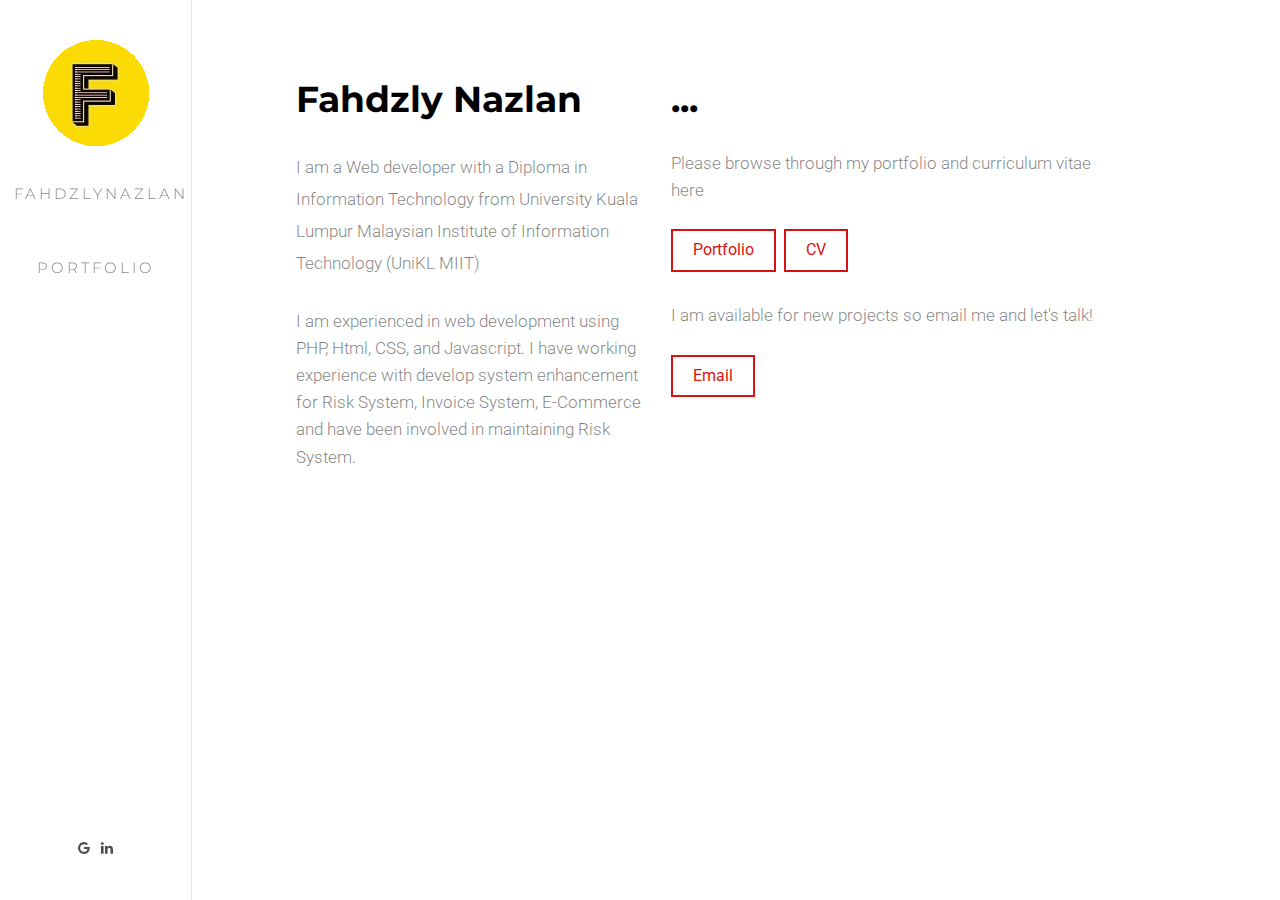
==== commit 0ea1d7bb: "changes" ====
--- a/index.html
+++ b/index.html
@@ -69,14 +69,14 @@
 				<div class="row">
 					<div class="col-md-5">
 						<h1 class="fh1co-heading animate-box" data-animate-effect="fadeInLeft">Fahdzly <span>Nazlan</span></h1>
-						<p class="animate-box" class="fh5co-footer" data-animate-effect="fadeInLeft"><small> I am a Web developer, Commissioned Portrait, and a Photographer with a Diploma in Information Technology from University Kuala Lumpur Malaysian Institute of Information Technology (UniKL MIIT)</p>
+						<p class="animate-box" class="fh5co-footer" data-animate-effect="fadeInLeft"><small> I am a Web developer with a Diploma in Information Technology from University Kuala Lumpur Malaysian Institute of Information Technology (UniKL MIIT)</p>
 						<p class="animate-box" data-animate-effect="fadeInLeft"> I am experienced in web development using PHP, Html, CSS, and Javascript. I have working experience with develop system enhancement for Risk System, Invoice System, E-Commerce and have been involved in maintaining Risk System.</p> 
 					
 					</div>
 					<div class="col-md-6 col-md-push-1 animate-box" data-animate-effect="fadeInLeft">
 					<h1 class="fh1co-heading animate-box" data-animate-effect="fadeInLeft"><span>...</span></h1>
 					<p class="animate-box" data-animate-effect="fadeInLeft"> Please browse through my portfolio and curriculum vitae here </p>
-					<p><a href="portfolio.html" class="btn btn-primary btn-outline">Portfolio</a> <a href="https://goo.gl/NzN5Bp" target="_blank" class="btn btn-primary btn-outline">CV</a></p>
+					<p><a href="portfolio.html" class="btn btn-primary btn-outline">Portfolio</a> <a href="https://goo.gl/ULoEKw" target="_blank" class="btn btn-primary btn-outline">CV</a></p>
 					<p class="animate-box" data-animate-effect="fadeInLeft">I am available for new projects so email me and let's talk!</p>
 					<p><a href="mailto:fahdzly.nazlan@gmail.com" class="btn btn-primary btn-outline">Email</a></p>
 											
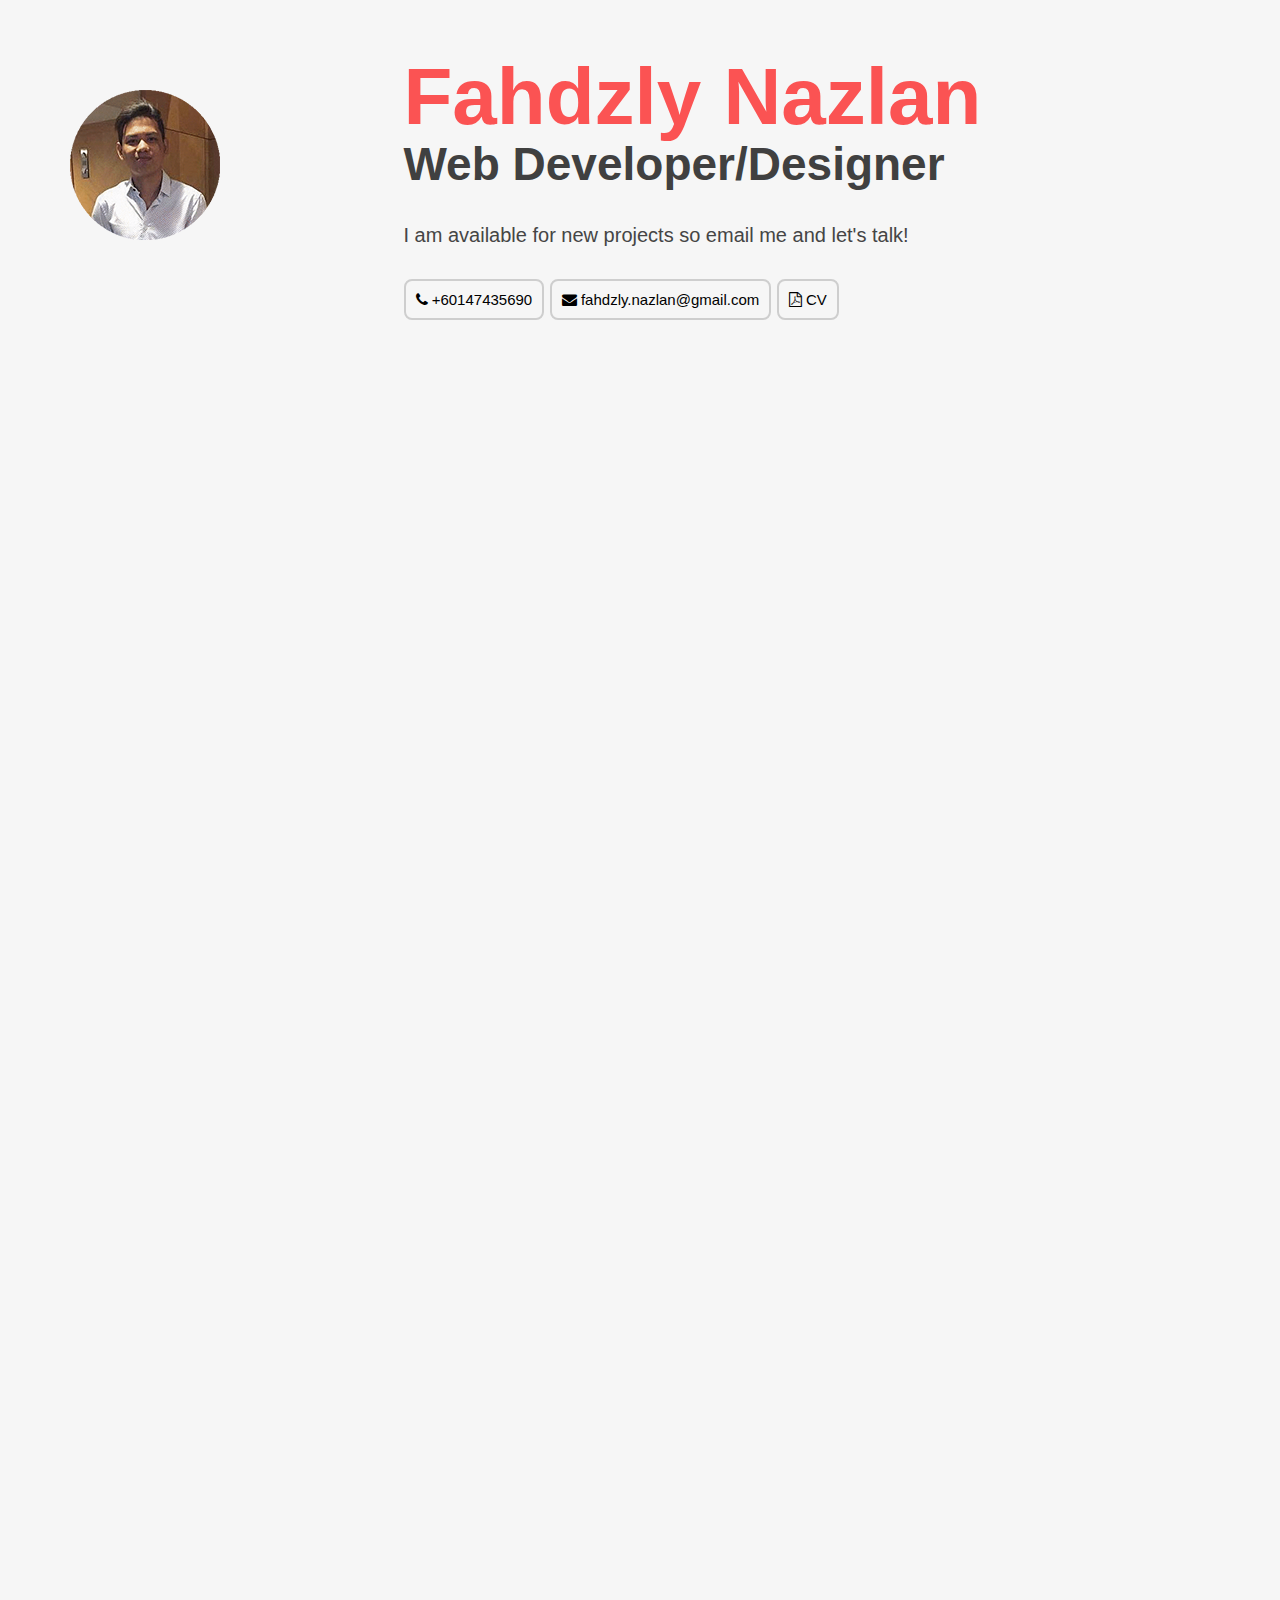
==== commit 37762740: "Add files via upload" ====
--- a/index.html
+++ b/index.html
@@ -1,112 +1,371 @@
-
-<!DOCTYPE html>
-
-<!--[if gt IE 8]><!--> <html class="no-js"> <!--<![endif]-->
-	<head>
-	<meta charset="utf-8">
-	<meta http-equiv="X-UA-Compatible" content="IE=edge">
-	<title>F &mdash; Fahdzly Nazlan</title>
-	<meta name="viewport" content="width=device-width, initial-scale=1">
-	<meta name="description" content="Free HTML5 Website Template by FreeHTML5.co" />
-	<meta name="keywords" content="free html5, free template, free bootstrap, free website template, html5, css3, mobile first, responsive" />
-	<meta name="author" content="FreeHTML5.co" />
-
-
-	<!-- Place favicon.ico and apple-touch-icon.png in the root directory -->
-	<link rel="shortcut icon" href="favicon.ico">
-
-	<link href='https://fonts.googleapis.com/css?family=Roboto:400,300,600,400italic,700' rel='stylesheet' type='text/css'>
-	<link href='https://fonts.googleapis.com/css?family=Montserrat:400,700' rel='stylesheet' type='text/css'>
-	
-	<!-- Animate.css -->
-	<link rel="stylesheet" href="css/animate.css">
-	<!-- Icomoon Icon Fonts-->
-	<link rel="stylesheet" href="css/icomoon.css">
-	<!-- Bootstrap  -->
-	<link rel="stylesheet" href="css/bootstrap.css">
-	<!-- Owl Carousel -->
-	<link rel="stylesheet" href="css/owl.carousel.min.css">
-	<link rel="stylesheet" href="css/owl.theme.default.min.css">
-	<!-- Theme style  -->
-	<link rel="stylesheet" href="css/style.css">
-
-	<!-- Modernizr JS -->
-	<script src="js/modernizr-2.6.2.min.js"></script>
-	<!-- FOR IE9 below -->
-	<!--[if lt IE 9]>
-	<script src="js/respond.min.js"></script>
-	<![endif]-->
-
-	</head>
-	<body>
-
-	<div id="fh5co-page">
-
-		<a href="#" class="js-fh5co-nav-toggle fh5co-nav-toggle"><i></i></a>
-		<aside id="fh5co-aside" role="complementary" class="border">
-
-			<h1 id="fh5co-logo"><a href="index.html"><img src="images/logo.png" alt="Free HTML5 Bootstrap Website Template"></a></h1>
-			<nav id="fh5co-main-menu" role="navigation">
-				<ul>
-					<li><a href="index.html">FahdzlyNazlan</a></li>
-					<li><a href="portfolio.html"> Portfolio</a></li>
-				</ul>
-			</nav>
-
-			<div class="fh5co-footer">
-			
-				<ul>
-					<li><a href="#"><i class="icon-google"></i></a></li>
-					<li><a href="https://www.linkedin.com/in/fahdzlynazlan"><i class="icon-linkedin"></i></a></li>
-				</ul>
-			</div>
-
-		</aside>
-
-		<div id="fh5co-main">
-
-			<div class="fh5co-narrow-content">
-				<div class="row">
-					<div class="col-md-5">
-						<h1 class="fh1co-heading animate-box" data-animate-effect="fadeInLeft">Fahdzly <span>Nazlan</span></h1>
-						<p class="animate-box" class="fh5co-footer" data-animate-effect="fadeInLeft"><small> I am a Web developer with a Diploma in Information Technology from University Kuala Lumpur Malaysian Institute of Information Technology (UniKL MIIT)</p>
-						<p class="animate-box" data-animate-effect="fadeInLeft"> I am experienced in web development using PHP, Html, CSS, and Javascript. I have working experience with develop system enhancement for Risk System, Invoice System, E-Commerce and have been involved in maintaining Risk System.</p> 
-					
-					</div>
-					<div class="col-md-6 col-md-push-1 animate-box" data-animate-effect="fadeInLeft">
-					<h1 class="fh1co-heading animate-box" data-animate-effect="fadeInLeft"><span>...</span></h1>
-					<p class="animate-box" data-animate-effect="fadeInLeft"> Please browse through my portfolio and curriculum vitae here </p>
-					<p><a href="portfolio.html" class="btn btn-primary btn-outline">Portfolio</a> <a href="https://goo.gl/ULoEKw" target="_blank" class="btn btn-primary btn-outline">CV</a></p>
-					<p class="animate-box" data-animate-effect="fadeInLeft">I am available for new projects so email me and let's talk!</p>
-					<p><a href="mailto:fahdzly.nazlan@gmail.com" class="btn btn-primary btn-outline">Email</a></p>
-											
-					
-					</div>
-				</div>
-				
-			</div>
-		</div>
-	</div>
-
-	<!-- jQuery -->
-	<script src="js/jquery.min.js"></script>
-	<!-- jQuery Easing -->
-	<script src="js/jquery.easing.1.3.js"></script>
-	<!-- Bootstrap -->
-	<script src="js/bootstrap.min.js"></script>
-	<!-- Carousel -->
-	<script src="js/owl.carousel.min.js"></script>
-	<!-- Stellar -->
-	<script src="js/jquery.stellar.min.js"></script>
-	<!-- Waypoints -->
-	<script src="js/jquery.waypoints.min.js"></script>
-	<!-- Counters -->
-	<script src="js/jquery.countTo.js"></script>
-	
-	
-	<!-- MAIN JS -->
-	<script src="js/main.js"></script>
-
-	</body>
-</html>
-
+<!DOCTYPE HTML>
+<html>
+   <head>
+      <meta name="viewport" content="width=device-width, initial-scale=1, maximum-scale=1" />
+      <meta charset="utf-8">
+      <!-- Description, Keywords and Author -->
+      <meta name="description" content="">
+      <meta name="author" content="">
+      <title>Fahdzly Nazlan Portfolio</title>
+      <link rel="shortcut icon" href="images/favicon.ico" type="image/x-icon">
+      <!-- style -->
+      <link href="css/style.css" rel="stylesheet" type="text/css">
+      <!-- style -->
+      <!-- bootstrap -->
+      <link href="css/bootstrap.min.css" rel="stylesheet" type="text/css">
+      <!-- responsive -->
+      <link href="css/responsive.css" rel="stylesheet" type="text/css">
+      <!-- font-awesome -->
+      <link href="css/font-awesome.min.css" rel="stylesheet" type="text/css">
+      <!-- font-awesome -->
+      <link href="css/effects/set2.css" rel="stylesheet" type="text/css">
+      <link href="css/effects/normalize.css" rel="stylesheet" type="text/css">
+      <link href="css/effects/component.css"  rel="stylesheet" type="text/css" >
+      <link rel="stylesheet" href="https://www.w3schools.com/w3css/4/w3.css">
+      <script src="https://ajax.googleapis.com/ajax/libs/jquery/2.1.1/jquery.min.js"></script>
+
+
+      <style>
+         .sticky {
+         position: fixed;
+         background-color: #ffffff;
+         top:0;
+         z-index:99!important;
+         width: 80%;
+         /* height: 100%; */
+         }
+         .sticky + .content {
+         padding-top: 30px;
+         }
+         @media (max-width: 736px){
+         .sticky {
+         width:100%!important;
+         }
+         }
+         @media (min-width:768px){
+         .sticky {
+         width:750px!important;
+         }
+         }
+         @media (min-width:992px){
+         .sticky {
+         width:970px!important;
+         }
+         }
+         @media (min-width:1200px){
+         .sticky {
+         width:1170px!important;
+         }
+         }
+      </style>
+   </head>
+   <body>
+      <!-- header -->
+      <!-- header -->
+      <!-- main -->
+      <main role="main-home-wrapper" class="container" style="padding-top: 30px;">
+         <div class="row">
+            <div id="navbar" style="padding-top: 30px;">
+               <section class="col-md-3 col-sm-3 col-xs-12 display-table one-third-screen md-height-350px sm-height-500px xs-height-auto wow bounceInLeft xs-height-auto xs-margin-30px-bottom"
+                  style="
+                  padding-top: 30px;">
+                  <img src="images/home-images/f.png"/>
+               </section>
+               <section class="col-md-9 col-sm-9 col-xs-12 display-table one-third-screen md-height-350px sm-height-500px xs-height-auto wow bounceInRight xs-height-auto">
+                  <article role="pge-title-content" style="padding-bottom: 30px;">
+                     <header style="padding-top: 0px;">
+                        <h2>
+                           <span>Fahdzly Nazlan</span> Web Developer/Designer
+                        </h2>
+                     </header>
+                     <p>I am available for new projects so email me and let's talk!</p>
+                     <br/>
+                     <article role="pge-title-content" class="contact-header" style="
+                        padding-bottom: 0px;
+                        padding-left: 0px;
+                        ">
+                        <p><a href="tel:60147435690" style=" font-size: 15px; color:#000000; padding: 10px; border: 2px #cecece solid; border-radius: 8px;"><i class="fa fa-phone" aria-hidden="true"></i> +60147435690</a> <a href="mailto:fahdzly.nazlan@gmail.com" style="font-size: 15px; color:#000000; padding: 10px; border: 2px #cecece solid; border-radius: 8px;"><i class="fa fa-envelope" aria-hidden="true"></i> fahdzly.nazlan@gmail.com</a> <a href="https://drive.google.com/file/d/1EhbupF-LOPhm1wf3Ls9z8m-b8XDw5gZS/view?usp=sharing" target="_blank" style="font-size: 15px; color:#000000; padding: 10px; border: 2px #cecece solid; border-radius: 8px;"><i class="fa fa-file-pdf-o" aria-hidden="true" style="color:#000000;"></i> CV </a></p>
+                     </article>
+                  </article>
+               </section>
+            </div>
+            <div class="clearfix"></div>
+            <section class="col-xs-12 col-sm-6 col-md-6 col-lg-6 grid">
+               <ul class="grid-lod effect-2" id="grid">
+                  <!-- //////////////////ai/////////////////////// -->
+                  <li style="border: 2px #cecece solid; margin-bottom: 20px;">
+                     <img src="images/home-images/ai.png" alt="" class="img-responsive" data-toggle="modal" data-target="#ModalAI"/>
+                     <figcaption>
+                        <p>AI Hub - RBAC System</p>
+                     </figcaption>
+                     <!-- Modal Ai -->
+                     <div class="modal" id="ModalAI" tabindex="-1" role="dialog" aria-hidden="true" style="vertical-align: middle; left:-25%; right:0%; top: 10%;">
+                        <div class="modal-dialog modal-dialog-centered" role="document">
+                           <div class="modal-content" style="width: 180%; margin: auto;">
+                              <div class="modal-header">
+                                 <h5 class="modal-title" id="ModalAITitle">AI HUB</h5>
+                                 <button type="button" class="close" data-dismiss="modal" aria-label="Close">
+                                 <span aria-hidden="true">&times;</span>
+                                 </button>
+                              </div>
+                              <div class="modal-body">
+                                 <h3>RBAC System</h3>
+                                 <hr>
+                                 <div class="w3-content w3-display-container">
+                                    <img src="images/home-images/ai1.png" alt="" class="img-responsive"/>
+                                    </br>
+                                    <img src="images/home-images/ai2.png">
+                                    </br>
+                                    <img src="images/home-images/ai3.png">
+                                    </br>
+                                    <img src="images/home-images/ai4.png">
+                                    </br>
+                                    <img src="images/home-images/ai5.png">
+                                    </br>
+                                    <img src="images/home-images/ai6.png">
+                                 </div>
+                              </div>
+                              <div class="modal-footer">
+                              </div>
+                           </div>
+                        </div>
+                     </div>
+                     <!-- ///////////////////////////////////////////////////// -->
+                  </li>
+                  <li style="border: 2px #cecece solid; margin-bottom: 20px;">
+                        <img src="images/home-images/inconv.JPG" alt="" class="img-responsive" data-toggle="modal" data-target="#ModalI"/>
+                        <figcaption
+                        <p>Inconv System</p>
+                     </figcaption>
+                     <!-- Modal IJS2U -->
+                     <div class="modal" id="ModalI" tabindex="-1" role="dialog" aria-hidden="true" style="vertical-align: middle; left:-25%; right:0%; top: 10%;">
+                        <div class="modal-dialog modal-dialog-centered" role="document">
+                           <div class="modal-content" style="width: 180%; margin: auto;">
+                              <div class="modal-header">
+                                 <h5 class="modal-title" id="ModalITitle">INCONV</h5>
+                                 <button type="button" class="close" data-dismiss="modal" aria-label="Close">
+                                 <span aria-hidden="true">&times;</span>
+                                 </button>
+                              </div>
+                              <div class="modal-body">
+                                 <h3>Convert Inception to AN Styles (CSS to JSON)</h3>
+                                 <hr>
+                                 <div class="w3-content w3-display-container">
+                                    <img class="mySlides" src="images/home-images/inconv.JPG" alt="" class="img-responsive"/>
+                                    <img class="mySlides" src="images/home-images/inconv2.JPG">
+                                 </div>
+                              </div>
+                              <div class="modal-footer">
+                              </div>
+                           </div>
+                        </div>
+                     </div>
+                     <!-- ///////////////////////////////////////////////////// -->
+                  </li>
+                  <!-- //////////////////////////i1///////////////////////////// -->
+                  <li style="padding: 30px; border: 2px #cecece solid; margin-bottom: 20px;">
+                     <img src="images/home-images/i1.png" alt="" class="img-responsive" data-toggle="modal" data-target="#ModalIJ"/>
+                     <figcaption>
+                        <p>IJS2U - Internship Job Search System</p>
+                     </figcaption>
+                     <!-- ////////////////////////////////////////////// -->
+                     <!-- Modal IJS2U -->
+                     <div class="modal" id="ModalIJ" tabindex="-1" role="dialog" aria-hidden="true" style="vertical-align: middle; left:-25%; right:0%; top: 10%;">
+                        <div class="modal-dialog modal-dialog-centered" role="document">
+                           <div class="modal-content" style="width: 180%; margin: auto;">
+                              <div class="modal-header">
+                                 <h5 class="modal-title" id="ModalIJTitle">IJS2U</h5>
+                                 <button type="button" class="close" data-dismiss="modal" aria-label="Close">
+                                 <span aria-hidden="true">&times;</span>
+                                 </button>
+                              </div>
+                              <div class="modal-body">
+                                 <h3>Internship Job Search System</h3>
+                                 <hr>
+                                 <div class="w3-content w3-display-container">
+                                    <img class="mySlides" src="images/home-images/i1.png" alt="" class="img-responsive"/>
+                                    <img class="mySlides" src="images/home-images/i2.png">
+                                    <img class="mySlides" src="images/home-images/i3.png">
+                                    <img class="mySlides" src="images/home-images/i4.png">
+                                    <!-- <button class="w3-button w3-black w3-display-left" onclick="plusDivs(-1)">&#10094;</button>
+                                    <button class="w3-button w3-black w3-display-right" onclick="plusDivs(1)">&#10095;</button> -->
+                                 </div>
+                                 <!-- <script>
+                                    var slideIndex = 1;
+                                    showDivs(slideIndex);
+
+                                    function plusDivs(n) {
+                                    showDivs(slideIndex += n);
+                                    }
+
+                                    function showDivs(n) {
+                                    var i;
+                                    var x = document.getElementsByClassName("mySlides");
+                                    if (n > x.length) {slideIndex = 1}
+                                    if (n < 1) {slideIndex = x.length} ;
+                                    for (i = 0; i < x.length; i++) {
+                                    x[i].style.display = "none";
+                                    }
+                                    x[slideIndex-1].style.display = "block";
+                                    }
+                                 </script> -->
+                              </div>
+                              <div class="modal-footer">
+                              </div>
+                           </div>
+                        </div>
+                     </div>
+                     <!-- ///////////////////////////////////////////////////// -->
+                  </li>
+                  <li style="border: 2px #cecece solid; margin-bottom: 20px;">
+                     <img src="images/home-images/image1.jpg" alt="" class="img-responsive" data-toggle="modal" data-target="#ModalCircles"/>
+                     <!-- ////////////////////////////////////////////// -->
+                     <!-- Modal Circles -->
+                     <div class="modal fade" id="ModalCircles" tabindex="-1" role="dialog" aria-hidden="true">
+                        <div class="modal-dialog modal-dialog-centered" role="document">
+                           <div class="modal-content">
+                              <div class="modal-header">
+                                 <h5 class="modal-title" id="ModalCirclesTitle">Circles - School Learning System</h5>
+                                 <button type="button" class="close" data-dismiss="modal" aria-label="Close">
+                                 <span aria-hidden="true">&times;</span>
+                                 </button>
+                              </div>
+                              <div class="modal-body">
+                                 <img src="images/home-images/image1.jpg" alt="" class="img-responsive"/>
+                              </div>
+                              <div class="modal-footer">
+                                 <button type="button" class="btn btn-secondary" data-dismiss="modal">Close</button>
+                              </div>
+                           </div>
+                        </div>
+                     </div>
+                     <!-- ///////////////////////////////////////////////////// -->
+                  </li>
+                  <li style="border: 2px #cecece solid; margin-bottom: 20px;">
+                        <img src="images/home-images/f2f.png" alt="" class="img-responsive"/>
+                        <figcaption
+                        <p>Focus2Fit Management System</p>
+                     </figure>
+                  </li>
+               </ul>
+            </section>
+            <section class="col-xs-12 col-sm-6 col-md-6 col-lg-6 grid">
+               <ul class="grid-lod effect-2" id="grid">
+                 <!-- ////////////Aurora/////////// -->
+                  <li style="border: 2px #cecece solid; margin-bottom: 20px;">
+                     <img src="images/home-images/mc.jpg" alt="" class="img-responsive" data-toggle="modal" data-target="#ModalAU"/>
+                     <figcaption>
+                        <p>Management Console - Aurora PLugin - Enterprise</p>
+                     </figcaption>
+                     <!-- Modal Ai -->
+                     <div class="modal" id="ModalAU" tabindex="-1" role="dialog" aria-hidden="true" style="vertical-align: middle; left:-25%; right:0%; top: 10%;">
+                        <div class="modal-dialog modal-dialog-centered" role="document">
+                           <div class="modal-content" style="width: 180%; margin: auto;">
+                              <div class="modal-header">
+                                 <h5 class="modal-title" id="ModalAUTitle">Aurora Enterprise Plugin</h5>
+                                 <button type="button" class="close" data-dismiss="modal" aria-label="Close">
+                                 <span aria-hidden="true">&times;</span>
+                                 </button>
+                              </div>
+                              <div class="modal-body">
+                                 <h3>Management Console</h3>
+                                 <hr>
+                                 <div class="w3-content w3-display-container">
+                                    <img src="images/home-images/au1.png" alt="" class="img-responsive"/>
+                                    </br>
+                                    <img src="images/home-images/au2.png">
+                                    </br>
+                                    <img src="images/home-images/au3.png">
+                                    </br>
+                                    <img src="images/home-images/au4.png">
+                                    </br>
+                                    <img src="images/home-images/au5.png">
+                                    </br>
+                                    <img src="images/home-images/au6.png">
+                                    </br>
+                                    <img src="images/home-images/au7.png">
+                                    </br>
+                                    <img src="images/home-images/au8.png">
+                                    </br>
+                                    <img src="images/home-images/au9.png">
+                                    </br>
+                                    <img src="images/home-images/au10.png">
+                                    </br>
+                                    <img src="images/home-images/au11.png">
+                                    </br>
+                                    <img src="images/home-images/au12.png">
+                                    </br>
+                                    <img src="images/home-images/au13.png">
+                                    </br>
+                                    <img src="images/home-images/au14.png">
+                                    </br>
+                                    <img src="images/home-images/au15.png">
+                                    </br>
+                                    <img src="images/home-images/au16.png">
+                                    </br>
+                                    <img src="images/home-images/au17.png">
+                                 </div>
+                              </div>
+                              <div class="modal-footer">
+                              </div>
+                           </div>
+                        </div>
+                     </div>
+                     <!-- ///////////////////////////////////////////////////// -->
+                  </li>
+                  <li style="border: 2px #cecece solid; margin-bottom: 20px;">
+                        <img src="images/home-images/ws.png" alt="" class="img-responsive"/>
+                        <figcaption
+                        <p>WeSports Booking System</p>
+                     </figure>
+                  </li>
+                  <li style="border: 2px #cecece solid; margin-bottom: 20px;">
+                        <img src="images/home-images/ris.jpg" alt="" class="img-responsive"/>
+                        <figcaption
+                        <p>RISK System</p>
+                     </figure>
+                  </li>
+                  <li style="border: 2px #cecece solid; margin-bottom: 20px;">
+                        <img src="images/home-images/sysbase1.jpg" alt="" class="img-responsive"/>
+                        <figcaption
+                        <p>System & Information Security</p>
+                     </figure>
+                  </li>
+               </ul>
+            </section>
+            <div class="clearfix"></div>
+         </div>
+      </main>
+      <!-- main -->
+      <!-- footer -->
+      <script>
+         window.onscroll = function() {myFunction()};
+
+         var navbar = document.getElementById("navbar");
+         var sticky = navbar.offsetTop;
+
+         function myFunction() {
+           if (window.pageYOffset >= sticky) {
+             navbar.classList.add("sticky")
+           } else {
+             navbar.classList.remove("sticky");
+           }
+         }
+      </script>
+      <!-- footer -->
+      <!-- jQuery (necessary for Bootstrap's JavaScript plugins) -->
+      <script src="js/jquery.min.js" type="text/javascript"></script>
+      <!-- custom -->
+      <script src="js/nav.js" type="text/javascript"></script>
+      <script src="js/custom.js" type="text/javascript"></script>
+      <!-- Include all compiled plugins (below), or include individual files as needed -->
+      <script src="js/bootstrap.min.js" type="text/javascript"></script>
+      <script src="js/effects/masonry.pkgd.min.js"  type="text/javascript"></script>
+      <script src="js/effects/imagesloaded.js"  type="text/javascript"></script>
+      <script src="js/effects/classie.js"  type="text/javascript"></script>
+      <script src="js/effects/AnimOnScroll.js"  type="text/javascript"></script>
+      <script src="js/effects/modernizr.custom.js"></script>
+      <!-- jquery.countdown -->
+      <script src="js/html5shiv.js" type="text/javascript"></script>
+   </body>
+</html>
--- a/css/style.css
+++ b/css/style.css
@@ -1,1119 +1,402 @@
-@font-face {
-  font-family: 'icomoon';
-  src: url("../fonts/icomoon/icomoon.eot?srf3rx");
-  src: url("../fonts/icomoon/icomoon.eot?srf3rx#iefix") format("embedded-opentype"), url("../fonts/icomoon/icomoon.ttf?srf3rx") format("truetype"), url("../fonts/icomoon/icomoon.woff?srf3rx") format("woff"), url("../fonts/icomoon/icomoon.svg?srf3rx#icomoon") format("svg");
-  font-weight: normal;
-  font-style: normal;
-}
-/* =======================================================
-*
-* 	Template Style 
-*	Edit this section
-*
-* ======================================================= */
-body {
-  font-family: "Roboto", Arial, sans-serif;
-  font-weight: 300;
-  font-size: 20px;
-  line-height: 1.6;
-  color: rgba(0, 0, 0, 0.5);
-}
-@media screen and (max-width: 992px) {
-  body {
-    font-size: 16px;
-  }
-}
-
-a {
-  color: #da1212;
-  -webkit-transition: 0.5s;
-  -o-transition: 0.5s;
-  transition: 0.5s;
-}
-a:hover, a:active, a:focus {
-  color: #da1212;
-  outline: none;
-}
-
-p {
-  margin-bottom: 1.5em;
-}
-
-h1, h2, h3, h4, h5, h6 {
-  color: #000;
-  font-family: "Montserrat", Arial, sans-serif;
-  font-weight: 700;
-  margin: 0 0 30px 0;
-}
-
-figure {
-  margin-bottom: 2.5em;
-  float: left;
-  width: 100%;
-}
-
-::-webkit-selection {
-  color: #fff;
-  background: #da1212;
-}
-
-::-moz-selection {
-  color: #fff;
-  background: #da1212;
-}
-
-::selection {
-  color: #fff;
-  background: #da1212;
-}
-
-#fh5co-page {
-  width: 100%;
-  overflow: hidden;
-  position: relative;
-}
-
-#fh5co-aside {
-  padding-top: 40px;
-  padding-bottom: 40px;
-  width: 15%;
-  position: fixed;
-  bottom: 0;
-  top: 0;
-  left: 0;
-  overflow-y: scroll;
-  -webkit-transition: 0.5s;
-  -o-transition: 0.5s;
-  transition: 0.5s;
-}
-#fh5co-aside.border {
-  border-right: 1px solid #e6e6e6;
-}
-@media screen and (max-width: 1200px) {
-  #fh5co-aside {
-    width: 30%;
-  }
-}
-@media screen and (max-width: 768px) {
-  #fh5co-aside {
-    width: 270px;
-    -moz-transform: translateX(-270px);
-    -webkit-transform: translateX(-270px);
-    -ms-transform: translateX(-270px);
-    -o-transform: translateX(-270px);
-    transform: translateX(-270px);
-  }
-}
-#fh5co-aside #fh5co-logo {
-  text-align: center;
-}
-#fh5co-aside #fh5co-main-menu ul {
-  text-align: center;
-  margin: 0;
-  padding: 0;
-}
-@media screen and (max-width: 768px) {
-  #fh5co-aside #fh5co-main-menu ul {
-    margin: 0 0 2em 0;
-  }
-}
-#fh5co-aside #fh5co-main-menu ul li {
-  margin: 0 0 10px 0;
-  padding: 0;
-  list-style: none;
-}
-#fh5co-aside #fh5co-main-menu ul li a {
-  color: rgba(0, 0, 0, 0.5);
-  text-decoration: none;
-  letter-spacing: .1em;
-  text-transform: uppercase;
-  font-size: 15px;
-  font-weight: 300;
-  position: relative;
-  -webkit-transition: 0.3s;
-  -o-transition: 0.3s;
-  transition: 0.3s;
-  padding: 10px 10px;
-  letter-spacing: .2em;
-  font-family: "Montserrat", Arial, sans-serif;
-}
-#fh5co-aside #fh5co-main-menu ul li a:after {
-  content: "";
-  position: absolute;
-  height: 2px;
-  bottom: 7px;
-  left: 10px;
-  right: 10px;
-  background-color: #da1212;
-  visibility: hidden;
-  -webkit-transform: scaleX(0);
-  -moz-transform: scaleX(0);
-  -ms-transform: scaleX(0);
-  -o-transform: scaleX(0);
-  transform: scaleX(0);
-  -webkit-transition: all 0.3s cubic-bezier(0.175, 0.885, 0.32, 1.275);
-  -moz-transition: all 0.3s cubic-bezier(0.175, 0.885, 0.32, 1.275);
-  -ms-transition: all 0.3s cubic-bezier(0.175, 0.885, 0.32, 1.275);
-  -o-transition: all 0.3s cubic-bezier(0.175, 0.885, 0.32, 1.275);
-  transition: all 0.3s cubic-bezier(0.175, 0.885, 0.32, 1.275);
-}
-#fh5co-aside #fh5co-main-menu ul li a:hover {
-  text-decoration: none;
-  color: black;
-}
-#fh5co-aside #fh5co-main-menu ul li a:hover:after {
-  visibility: visible;
-  -webkit-transform: scaleX(1);
-  -moz-transform: scaleX(1);
-  -ms-transform: scaleX(1);
-  -o-transform: scaleX(1);
-  transform: scaleX(1);
-}
-#fh5co-aside #fh5co-main-menu ul li.fh5co-active a {
-  color: black;
-}
-#fh5co-aside #fh5co-main-menu ul li.fh5co-active a:after {
-  visibility: visible;
-  -webkit-transform: scaleX(1);
-  -moz-transform: scaleX(1);
-  -ms-transform: scaleX(1);
-  -o-transform: scaleX(1);
-  transform: scaleX(1);
-}
-#fh5co-aside .fh5co-footer {
-  position: absolute;
-  bottom: 40px;
-  font-size: 14px;
-  text-align: center;
-  width: 100%;
-  font-weight: 400;
-  color: rgba(0, 0, 0, 0.6);
-}
-@media screen and (max-width: 768px) {
-  #fh5co-aside .fh5co-footer {
-    position: relative;
-    bottom: 0;
-  }
-}
-#fh5co-aside .fh5co-footer span {
-  display: block;
-}
-#fh5co-aside .fh5co-footer ul {
-  padding: 0;
-  margin: 0;
-  text-align: center;
-}
-#fh5co-aside .fh5co-footer ul li {
-  padding: 0;
-  margin: 0;
-  display: inline;
-  list-style: none;
-}
-#fh5co-aside .fh5co-footer ul li a {
-  color: rgba(0, 0, 0, 0.7);
-  padding: 4px;
-}
-#fh5co-aside .fh5co-footer ul li a:hover, #fh5co-aside .fh5co-footer ul li a:active, #fh5co-aside .fh5co-footer ul li a:focus {
-  text-decoration: none;
-  outline: none;
-  color: #da1212;
-}
-
-#fh5co-main {
-  width: 85%;
-  float: right;
-  -webkit-transition: 0.5s;
-  -o-transition: 0.5s;
-  transition: 0.5s;
-}
-@media screen and (max-width: 1200px) {
-  #fh5co-main {
-    width: 70%;
-  }
-}
-@media screen and (max-width: 768px) {
-  #fh5co-main {
-    width: 100%;
-  }
-}
-#fh5co-main .fh5co-narrow-content {
-  position: relative;
-  width: 80%;
-  margin: 0 auto;
-  padding: 4em 0;
-}
-@media screen and (max-width: 768px) {
-  #fh5co-main .fh5co-narrow-content {
-    width: 100%;
-    padding: 3.5em 1em;
-  }
-}
-
-body.offcanvas {
-  overflow-x: hidden;
-}
-body.offcanvas #fh5co-aside {
-  -moz-transform: translateX(0);
-  -webkit-transform: translateX(0);
-  -ms-transform: translateX(0);
-  -o-transform: translateX(0);
-  transform: translateX(0);
-  width: 270px;
-  background: #fff;
-  z-index: 999;
-  position: fixed;
-}
-body.offcanvas #fh5co-main, body.offcanvas .fh5co-nav-toggle {
-  top: 0;
-  -moz-transform: translateX(270px);
-  -webkit-transform: translateX(270px);
-  -ms-transform: translateX(270px);
-  -o-transform: translateX(270px);
-  transform: translateX(270px);
-}
-
-.work-item {
-  margin-bottom: 30px;
-}
-.work-item a {
-  border: none;
-  text-align: center;
-}
-.work-item a img {
-  margin-bottom: 10px;
-  float: left;
-  border: 10px solid transparent;
-  -webkit-transition: 0.5s;
-  -o-transition: 0.5s;
-  transition: 0.5s;
-}
-.work-item a h3 {
-  font-size: 20px;
-  color: #000;
-  margin-bottom: 10px;
-}
-.work-item a p {
-  font-size: 14px;
-  color: #cccccc;
-  margin-bottom: 0;
-}
-.work-item a:hover, .work-item a:active, .work-item a:focus {
-  text-decoration: none;
-}
-.work-item a:hover img, .work-item a:active img, .work-item a:focus img {
-  border: 10px solid #000;
-}
-
-.fh5co-services {
-  margin-top: 5px;
-}
-.fh5co-services ul {
-  list-style: none;
-  padding: 0;
-  margin: 0;
-}
-
-.work-pagination {
-  padding: 3em 0;
-}
-.work-pagination a {
-  color: #000;
-}
-.work-pagination a:hover {
-  color: #da1212;
-  text-decoration: none;
-}
-@media screen and (max-width: 480px) {
-  .work-pagination span {
-    display: none;
-  }
-}
-
-.fh5co-border-bottom {
-  border-bottom: 1px solid #f0f0f0;
-}
-
-.fh5co-testimonial {
-  padding: 3em 0;
-  background: #da1212;
-}
-@media screen and (max-width: 768px) {
-  .fh5co-testimonial {
-    padding: 3em 0;
-  }
-}
-.fh5co-testimonial .item {
-  color: white;
-  padding-left: 3em;
-  padding-right: 3em;
-}
-@media screen and (max-width: 768px) {
-  .fh5co-testimonial .item {
-    padding-left: 0em;
-    padding-right: 0em;
-  }
-}
-.fh5co-testimonial .item figure {
-  text-align: center;
-}
-.fh5co-testimonial .item figure img {
-  max-width: inherit;
-  width: 90px;
-  margin: 0 auto;
-  -webkit-border-radius: 50%;
-  -moz-border-radius: 50%;
-  -ms-border-radius: 50%;
-  border-radius: 50%;
-}
-.fh5co-testimonial .item p {
-  font-size: 30px;
-}
-@media screen and (max-width: 768px) {
-  .fh5co-testimonial .item p {
-    font-size: 28px;
-  }
-}
-@media screen and (max-width: 480px) {
-  .fh5co-testimonial .item p {
-    font-size: 20px;
-  }
-}
-.fh5co-testimonial .item .author {
-  font-size: 16px;
-  display: block;
-}
-
-.fh5co-counters {
-  padding: 1em 0;
-  background: #e6e6e6;
-  background-size: cover;
-  background-attachment: fixed;
-}
-.fh5co-counters .fh5co-counter {
-  font-size: 50px;
-  display: block;
-  color: #fff;
-  font-family: "Montserrat", Arial, sans-serif;
-  width: 100%;
-  margin-bottom: .5em;
-}
-.fh5co-counters .fh5co-counter-label {
-  color: #fff;
-  text-transform: uppercase;
-  font-size: 13px;
-  font-family: "Montserrat", Arial, sans-serif;
-  letter-spacing: 5px;
-  margin-bottom: 2em;
-  display: block;
-}
-
-.fh5co-lead {
-  font-size: 24px;
-  line-height: 1.5;
-}
-
-.fh5co-heading-colored {
-  color: #da1212;
-}
-
-.fh5co-cards {
-  padding: 1em 0;
-  background: #e6e6e6;
-}
-@media screen and (max-width: 768px) {
-  .fh5co-cards {
-    padding: 1em 0;
-  }
-}
-.fh5co-cards .fh5co-flex-wrap {
-  display: -webkit-box;
-  display: -moz-box;
-  display: -ms-flexbox;
-  display: -webkit-flex;
-  display: flex;
-  flex-wrap: wrap;
-  -webkit-flex-wrap: wrap;
-  -moz-flex-wrap: wrap;
-}
-.fh5co-cards .fh5co-flex-wrap > div {
-  width: 49.5%;
-  margin-right: 1%;
-  background: #fff;
-  padding: 30px;
-  margin-bottom: 10px;
-}
-.fh5co-cards .fh5co-flex-wrap > div:nth-of-type(1) {
-  float: left;
-}
-.fh5co-cards .fh5co-flex-wrap > div:nth-of-type(2) {
-  float: right;
-  margin-right: 0%;
-}
-@media screen and (max-width: 992px) {
-  .fh5co-cards .fh5co-flex-wrap > div {
-    width: 100%;
-    margin-right: 0;
-  }
-}
-.fh5co-cards .fh5co-flex-wrap .fh5co-card p:last-child {
-  margin-bottom: 0;
-}
-.fh5co-cards .fh5co-flex-wrap .fh5co-card h5 {
-  text-transform: uppercase;
-  font-size: 12px;
-  letter-spacing: .2em;
-  padding: 4px 8px;
-  background: #ebebeb;
-  display: -moz-inline-stack;
-  display: inline-block;
-  zoom: 1;
-  *display: inline;
-}
-
-.fh5co-counter .fh5co-number {
-  font-size: 100px;
-  color: #da1212;
-  font-weight: 400;
-  margin: 0;
-  padding: 0;
-  line-height: .7;
-}
-.fh5co-counter .fh5co-number.fh5co-left {
-  float: left;
-  width: 30%;
-}
-@media screen and (max-width: 768px) {
-  .fh5co-counter .fh5co-number.fh5co-left {
-    width: 100%;
-    line-height: 1.2;
-  }
-}
-.fh5co-counter .fh5co-text {
-  float: right;
-  text-align: left;
-  width: 70%;
-}
-@media screen and (max-width: 768px) {
-  .fh5co-counter .fh5co-text {
-    width: 100%;
-    text-align: center;
-  }
-}
-.fh5co-counter .fh5co-text h3 {
-  margin: 0;
-  padding: 0;
-  position: relative;
-}
-.fh5co-counter .fh5co-text h3.border-bottom:after {
-  content: "";
-  width: 50px;
-}
-
-.fh5co-social {
-  padding: 0;
-  margin: 0;
-  text-align: center;
-}
-.fh5co-social li {
-  padding: 0;
-  margin: 0;
-  list-style: none;
-  display: -moz-inline-stack;
-  display: inline-block;
-  zoom: 1;
-  *display: inline;
-}
-.fh5co-social li a {
-  font-size: 22px;
-  color: #000;
-  padding: 10px;
-  display: -moz-inline-stack;
-  display: inline-block;
-  zoom: 1;
-  *display: inline;
-  -webkit-border-radius: 7px;
-  -moz-border-radius: 7px;
-  -ms-border-radius: 7px;
-  border-radius: 7px;
-}
-@media screen and (max-width: 768px) {
-  .fh5co-social li a {
-    padding: 10px 8px;
-  }
-}
-.fh5co-social li a:hover {
-  color: #da1212;
-}
-.fh5co-social li a:hover, .fh5co-social li a:active, .fh5co-social li a:focus {
-  outline: none;
-  text-decoration: none;
-  color: #da1212;
-}
-
-#map {
-  width: 100%;
-  height: 700px;
-}
-@media screen and (max-width: 768px) {
-  #map {
-    height: 200px;
-  }
-}
-
-.fh5co-more-contact {
-  background: #fafafa;
-}
-
-.fh5co-feature {
-  text-align: left;
-  width: 100%;
-  float: left;
-  padding: 20px;
-}
-.fh5co-feature .fh5co-icon {
-  float: left;
-  width: 10%;
-  display: block;
-  margin-top: 5px;
-}
-.fh5co-feature .fh5co-icon i {
-  color: #da1212;
-  font-size: 70px;
-}
-@media screen and (max-width: 1200px) {
-  .fh5co-feature .fh5co-icon i {
-    font-size: 40px;
-  }
-}
-.fh5co-feature.fh5co-feature-sm .fh5co-icon i {
-  color: #da1212;
-  font-size: 28px;
-}
-@media screen and (max-width: 1200px) {
-  .fh5co-feature.fh5co-feature-sm .fh5co-icon i {
-    font-size: 28px;
-  }
-}
-.fh5co-feature .fh5co-text {
-  float: right;
-  width: 80%;
-}
-@media screen and (max-width: 768px) {
-  .fh5co-feature .fh5co-text {
-    width: 82%;
-  }
-}
-@media screen and (max-width: 480px) {
-  .fh5co-feature .fh5co-text {
-    width: 72%;
-  }
-}
-.fh5co-feature .fh5co-text h2, .fh5co-feature .fh5co-text h3 {
-  margin: 0;
-  padding: 0;
-}
-.fh5co-feature .fh5co-text h3 {
-  font-weight: 300;
-  margin-bottom: 20px;
-  color: rgba(0, 0, 0, 0.8);
-  font-size: 14px;
-  letter-spacing: .2em;
-  text-transform: uppercase;
-}
-
-.fh5co-heading {
-  font-size: 45px;
-  margin-bottom: 1em;
-}
-.fh5co-heading.fh5co-light {
-  color: #fff;
-}
-.fh5co-heading span {
-  display: block;
-}
-@media screen and (max-width: 768px) {
-  .fh5co-heading {
-    font-size: 30px;
-    margin-bottom: 1em;
-  }
-}
-
-.fh5co-staff img {
-  margin-bottom: 1em;
-}
-.fh5co-staff h3 {
-  margin: 0;
-}
-.fh5co-staff h4 {
-  margin: 0 0 20px 0;
-  font-weight: 300;
-  color: rgba(0, 0, 0, 0.4);
-}
-
-.chart {
-  width: 160px;
-  height: 160px;
-  margin: 0 auto 30px auto;
-  position: relative;
-  text-align: center;
-}
-.chart span {
-  position: absolute;
-  top: 50%;
-  left: 0;
-  margin-top: -30px;
-  width: 100%;
-}
-.chart span strong {
-  display: block;
-}
-.chart canvas {
-  position: absolute;
-  left: 0;
-  top: 0;
-}
-
-/* Owl Override Style */
-.owl-carousel .owl-controls,
-.owl-carousel-posts .owl-controls {
-  margin-top: 0;
-}
-
-.owl-carousel .owl-controls .owl-nav .owl-next,
-.owl-carousel .owl-controls .owl-nav .owl-prev,
-.owl-carousel-posts .owl-controls .owl-nav .owl-next,
-.owl-carousel-posts .owl-controls .owl-nav .owl-prev {
-  top: 50%;
-  margin-top: -29px;
-  z-index: 9999;
-  position: absolute;
-  -webkit-transition: 0.2s;
-  -o-transition: 0.2s;
-  transition: 0.2s;
-}
-
-.owl-carousel-posts .owl-controls .owl-nav .owl-next,
-.owl-carousel-posts .owl-controls .owl-nav .owl-prev {
-  top: 24%;
-}
-
-.owl-carousel .owl-controls .owl-nav .owl-next,
-.owl-carousel-posts .owl-controls .owl-nav .owl-next {
-  right: -40px;
-}
-.owl-carousel .owl-controls .owl-nav .owl-next:hover,
-.owl-carousel-posts .owl-controls .owl-nav .owl-next:hover {
-  margin-right: -10px;
-}
-
-.owl-carousel .owl-controls .owl-nav .owl-prev,
-.owl-carousel-posts .owl-controls .owl-nav .owl-prev {
-  left: -40px;
-}
-.owl-carousel .owl-controls .owl-nav .owl-prev:hover,
-.owl-carousel-posts .owl-controls .owl-nav .owl-prev:hover {
-  margin-left: -10px;
-}
-
-.owl-carousel-posts .owl-controls .owl-nav .owl-next {
-  right: -50px;
-}
-@media screen and (max-width: 768px) {
-  .owl-carousel-posts .owl-controls .owl-nav .owl-next {
-    right: 0px;
-  }
-}
-
-.owl-carousel-posts .owl-controls .owl-nav .owl-prev {
-  left: -50px;
-}
-@media screen and (max-width: 768px) {
-  .owl-carousel-posts .owl-controls .owl-nav .owl-prev {
-    left: 0px;
-  }
-}
-
-.owl-carousel-posts .owl-controls .owl-nav .owl-next i,
-.owl-carousel-posts .owl-controls .owl-nav .owl-prev i,
-.owl-carousel-fullwidth .owl-controls .owl-nav .owl-next i,
-.owl-carousel-fullwidth .owl-controls .owl-nav .owl-prev i {
-  color: #444;
-}
-.owl-carousel-posts .owl-controls .owl-nav .owl-next:hover i,
-.owl-carousel-posts .owl-controls .owl-nav .owl-prev:hover i,
-.owl-carousel-fullwidth .owl-controls .owl-nav .owl-next:hover i,
-.owl-carousel-fullwidth .owl-controls .owl-nav .owl-prev:hover i {
-  color: #000;
-}
-
-.owl-carousel-fullwidth.fh5co-light-arrow .owl-controls .owl-nav .owl-next i,
-.owl-carousel-fullwidth.fh5co-light-arrow .owl-controls .owl-nav .owl-prev i {
-  color: #fff;
-}
-.owl-carousel-fullwidth.fh5co-light-arrow .owl-controls .owl-nav .owl-next:hover i,
-.owl-carousel-fullwidth.fh5co-light-arrow .owl-controls .owl-nav .owl-prev:hover i {
-  color: #fff;
-}
-
-@media screen and (max-width: 768px) {
-  .owl-theme .owl-controls .owl-nav {
-    display: none;
-  }
-}
-
-.owl-theme .owl-controls .owl-nav [class*="owl-"] {
-  background: none !important;
-}
-.owl-theme .owl-controls .owl-nav [class*="owl-"] i {
-  font-size: 30px;
-}
-.owl-theme .owl-controls .owl-nav [class*="owl-"] i:hover, .owl-theme .owl-controls .owl-nav [class*="owl-"] i:focus {
-  background: none !important;
-}
-.owl-theme .owl-controls .owl-nav [class*="owl-"]:hover, .owl-theme .owl-controls .owl-nav [class*="owl-"]:focus {
-  background: none !important;
-}
-
-.owl-theme .owl-dots {
-  position: absolute;
-  bottom: 0;
-  width: 100%;
-  text-align: center;
-}
-
-.owl-carousel-fullwidth.owl-theme .owl-dots {
-  bottom: 0;
-  margin-bottom: -2.5em;
-}
-
-.owl-theme .owl-dots .owl-dot span {
-  width: 10px;
-  height: 10px;
-  background: #fff;
-  -webkit-transition: 0.2s;
-  -o-transition: 0.2s;
-  transition: 0.2s;
-  border: 3px solid transparent;
-}
-.owl-theme .owl-dots .owl-dot span:hover {
-  background: none;
-  border: 3px solid #da1212;
-}
-
-.owl-theme .owl-dots .owl-dot.active span, .owl-theme .owl-dots .owl-dot:hover span {
-  background: transparent;
-  height: 10px;
-  border: 2px solid #fff;
-}
-
-.btn {
-  margin-right: 4px;
-  margin-bottom: 4px;
-  font-family: "Roboto", Arial, sans-serif;
-  font-size: 18px;
-  font-weight: 400;
-  -webkit-border-radius: 0px;
-  -moz-border-radius: 0px;
-  -ms-border-radius: 0px;
-  border-radius: 0px;
-  -webkit-transition: 0.5s;
-  -o-transition: 0.5s;
-  transition: 0.5s;
-  padding: 8px 20px !important;
-}
-.btn.btn-sm {
-  padding: 4px 15px !important;
-}
-.btn.btn-md {
-  padding: 8px 20px !important;
-}
-.btn.btn-lg {
-  padding: 18px 36px !important;
-}
-.btn:hover, .btn:active, .btn:focus {
-  box-shadow: none !important;
-  outline: none !important;
-}
-
-.btn-primary {
-  background: #da1212;
-  color: #fff;
-  border: 2px solid #da1212;
-}
-.btn-primary:hover, .btn-primary:focus, .btn-primary:active {
-  background: #ec1919 !important;
-  border-color: #ec1919 !important;
-}
-.btn-primary.btn-outline {
-  background: transparent;
-  color: #da1212;
-  border: 2px solid #da1212;
-}
-.btn-primary.btn-outline:hover, .btn-primary.btn-outline:focus, .btn-primary.btn-outline:active {
-  background: #da1212;
-  color: #fff;
-}
-
-.btn-success {
-  background: #5cb85c;
-  color: #fff;
-  border: 2px solid #5cb85c;
-}
-.btn-success:hover, .btn-success:focus, .btn-success:active {
-  background: #4cae4c !important;
-  border-color: #4cae4c !important;
-}
-.btn-success.btn-outline {
-  background: transparent;
-  color: #5cb85c;
-  border: 2px solid #5cb85c;
-}
-.btn-success.btn-outline:hover, .btn-success.btn-outline:focus, .btn-success.btn-outline:active {
-  background: #5cb85c;
-  color: #fff;
-}
-
-.btn-info {
-  background: #5bc0de;
-  color: #fff;
-  border: 2px solid #5bc0de;
-}
-.btn-info:hover, .btn-info:focus, .btn-info:active {
-  background: #46b8da !important;
-  border-color: #46b8da !important;
-}
-.btn-info.btn-outline {
-  background: transparent;
-  color: #5bc0de;
-  border: 2px solid #5bc0de;
-}
-.btn-info.btn-outline:hover, .btn-info.btn-outline:focus, .btn-info.btn-outline:active {
-  background: #5bc0de;
-  color: #fff;
-}
-
-.btn-warning {
-  background: #f0ad4e;
-  color: #fff;
-  border: 2px solid #f0ad4e;
-}
-.btn-warning:hover, .btn-warning:focus, .btn-warning:active {
-  background: #eea236 !important;
-  border-color: #eea236 !important;
-}
-.btn-warning.btn-outline {
-  background: transparent;
-  color: #f0ad4e;
-  border: 2px solid #f0ad4e;
-}
-.btn-warning.btn-outline:hover, .btn-warning.btn-outline:focus, .btn-warning.btn-outline:active {
-  background: #f0ad4e;
-  color: #fff;
-}
-
-.btn-danger {
-  background: #d9534f;
-  color: #fff;
-  border: 2px solid #d9534f;
-}
-.btn-danger:hover, .btn-danger:focus, .btn-danger:active {
-  background: #d43f3a !important;
-  border-color: #d43f3a !important;
-}
-.btn-danger.btn-outline {
-  background: transparent;
-  color: #d9534f;
-  border: 2px solid #d9534f;
-}
-.btn-danger.btn-outline:hover, .btn-danger.btn-outline:focus, .btn-danger.btn-outline:active {
-  background: #d9534f;
-  color: #fff;
-}
-
-.btn-outline {
-  background: none;
-  border: 2px solid gray;
-  font-size: 16px;
-  -webkit-transition: 0.3s;
-  -o-transition: 0.3s;
-  transition: 0.3s;
-}
-.btn-outline:hover, .btn-outline:focus, .btn-outline:active {
-  box-shadow: none;
-}
-
-.form-control {
-  -webkit-appearance: none;
-  -moz-appearance: none;
-  appearance: none;
-  box-shadow: none;
-  background: transparent;
-  border: 2px solid rgba(0, 0, 0, 0.1);
-  height: 54px;
-  font-size: 18px;
-  font-weight: 300;
-  -webkit-border-radius: 0px;
-  -moz-border-radius: 0px;
-  -ms-border-radius: 0px;
-  border-radius: 0px;
-}
-.form-control:active, .form-control:focus {
-  outline: none;
-  box-shadow: none;
-  border-color: #da1212;
-}
-
-#message {
-  height: 130px;
-}
-
-.fh5co-nav-toggle {
-  cursor: pointer;
-  text-decoration: none;
-}
-.fh5co-nav-toggle.active i::before, .fh5co-nav-toggle.active i::after {
-  background: #000;
-}
-.fh5co-nav-toggle.dark.active i::before, .fh5co-nav-toggle.dark.active i::after {
-  background: #000;
-}
-.fh5co-nav-toggle:hover, .fh5co-nav-toggle:focus, .fh5co-nav-toggle:active {
-  outline: none;
-  border-bottom: none !important;
-}
-.fh5co-nav-toggle i {
-  position: relative;
-  display: -moz-inline-stack;
-  display: inline-block;
-  zoom: 1;
-  *display: inline;
-  width: 30px;
-  height: 2px;
-  color: #000;
-  font: bold 14px/.4 Helvetica;
-  text-transform: uppercase;
-  text-indent: -55px;
-  background: #000;
-  transition: all .2s ease-out;
-}
-.fh5co-nav-toggle i::before, .fh5co-nav-toggle i::after {
-  content: '';
-  width: 30px;
-  height: 2px;
-  background: #000;
-  position: absolute;
-  left: 0;
-  -webkit-transition: 0.2s;
-  -o-transition: 0.2s;
-  transition: 0.2s;
-}
-.fh5co-nav-toggle.dark i {
-  position: relative;
-  color: #000;
-  background: #000;
-  transition: all .2s ease-out;
-}
-.fh5co-nav-toggle.dark i::before, .fh5co-nav-toggle.dark i::after {
-  background: #000;
-  -webkit-transition: 0.2s;
-  -o-transition: 0.2s;
-  transition: 0.2s;
-}
-
-.fh5co-nav-toggle i::before {
-  top: -7px;
-}
-
-.fh5co-nav-toggle i::after {
-  bottom: -7px;
-}
-
-.fh5co-nav-toggle:hover i::before {
-  top: -10px;
-}
-
-.fh5co-nav-toggle:hover i::after {
-  bottom: -10px;
-}
-
-.fh5co-nav-toggle.active i {
-  background: transparent;
-}
-
-.fh5co-nav-toggle.active i::before {
-  top: 0;
-  -webkit-transform: rotateZ(45deg);
-  -moz-transform: rotateZ(45deg);
-  -ms-transform: rotateZ(45deg);
-  -o-transform: rotateZ(45deg);
-  transform: rotateZ(45deg);
-}
-
-.fh5co-nav-toggle.active i::after {
-  bottom: 0;
-  -webkit-transform: rotateZ(-45deg);
-  -moz-transform: rotateZ(-45deg);
-  -ms-transform: rotateZ(-45deg);
-  -o-transform: rotateZ(-45deg);
-  transform: rotateZ(-45deg);
-}
-
-.fh5co-nav-toggle {
-  position: fixed;
-  left: 0;
-  top: 0px;
-  z-index: 9999;
-  cursor: pointer;
-  opacity: 1;
-  visibility: hidden;
-  padding: 20px;
-  -webkit-transition: 0.5s;
-  -o-transition: 0.5s;
-  transition: 0.5s;
-}
-@media screen and (max-width: 768px) {
-  .fh5co-nav-toggle {
-    opacity: 1;
-    visibility: visible;
-  }
-}
-
-@media screen and (max-width: 480px) {
-  .col-xxs-12 {
-    float: none;
-    width: 100%;
-  }
-}
-
-.row-bottom-padded-lg {
-  padding-bottom: 7em;
-}
-@media screen and (max-width: 768px) {
-  .row-bottom-padded-lg {
-    padding-bottom: 1em;
-  }
-}
-
-.row-bottom-padded-md {
-  padding-bottom: 4em;
-}
-@media screen and (max-width: 768px) {
-  .row-bottom-padded-md {
-    padding-bottom: 1em;
-  }
-}
-
-.row-bottom-padded-sm {
-  padding-bottom: 1em;
-}
-@media screen and (max-width: 768px) {
-  .row-bottom-padded-sm {
-    padding-bottom: 1em;
-  }
-}
-
-.js .animate-box {
-  opacity: 0;
-}
-
-/*# sourceMappingURL=style.css.map */
+/*
+
+	Theme Name: avana LLC
+
+	Template URI: 
+
+	Description: 
+
+	Author:
+
+	Author URI: 
+
+	License: 
+
+	License URI:
+
+	Version: 1.0
+
+	
+
+	1. Body style
+
+	2. Header
+
+	3. Main
+
+	4. Footer
+
+	5. About
+
+	
+
+*/
+
+@import url(https://fonts.googleapis.com/css?family=Open+Sans:400,300,300italic,400italic,600,600italic,700,700italic,800,800italic);
+
+html {
+
+	-ms-text-size-adjust: 100%;
+
+	-webkit-text-size-adjust: 100%;
+
+}
+
+*, *:before, *:after {
+
+	-webkit-box-sizing: border-box;
+
+	-moz-box-sizing: border-box;
+
+	box-sizing: border-box;
+
+}
+
+input, textarea {
+
+	-webkit-appearance: none;
+
+	-webkit-border-radius: 0;
+
+}
+
+button, html input[type="button"],/* 1 */ input[type="reset"], input[type="submit"] {
+
+	-webkit-appearance: button;
+
+	cursor: pointer;
+
+ *overflow:visible;
+
+}
+
+body, img,.commentys-form input[type="text"],.commentys-form input[type="email"],.commentys-form input[type="url"],.commentys-form textarea {
+
+	transition: all .2s linear;
+
+	-o-transition: all .2s linear;
+
+	-moz-transition: all .2s linear;
+
+	-webkit-transition: all .2s linear;
+
+}
+
+html, body, div, span, object, iframe, h1, h2, h3, h4, h5, h6, p, blockquote, pre, abbr, address, cite, code, del, dfn, em, img, ins, kbd, q, samp, small, strong, sub, sup, var, b, i, dl, dt, dd, ol, ul, li, fieldset, form, label, legend, table, caption, tbody, tfoot, thead, tr, th, td, article, aside, canvas, details, figcaption, figure, footer, header, hgroup, menu, nav, section, summary, time, mark, audio, video, input, main {
+
+	-webkit-box-sizing: border-box;
+
+	-moz-box-sizing: border-box;
+
+	box-sizing: border-box;
+
+	margin: 0;
+
+	padding: 0;
+
+	vertical-align: baseline;
+
+	border: 0;
+
+	outline: 0;
+
+}
+
+article, aside, details, figcaption, figure, footer, header, hgroup, menu, nav, section, img, main {
+
+	display: block
+
+}
+
+audio, canvas, video {
+
+	display: inline-block;
+
+ *display:inline;
+
+ *zoom:1
+
+}
+
+blockquote:before, blockquote:after, q:before, q:after {
+
+	content: '';
+
+	content: none;
+
+}
+
+.clear {
+
+	clear: both;
+
+	line-height: 0;
+
+	height: 0;
+
+}
+
+a {
+
+	text-decoration: none;
+
+	outline: none;
+
+	color: #010101;
+
+	transition-delay: 0s;
+
+	transition-duration: 0.6s;
+
+	transition-property: all;
+
+	transition-timing-function: ease;
+
+}
+
+a:focus, img:focus, button:focus, .btn:focus {outline: none;}
+
+::-moz-selection {background-color:#fb5353;color:#fff;text-shadow:none;}
+
+::selection {background-color: #fb5353;color: #fff;text-shadow: none;}
+
+@font-face {font-family: 'Open Sans', sans-serif;}
+
+/*===== Header ===*/
+
+header[role="header"]{ padding-top:80px; padding-bottom:39px}
+
+header[role="header"] h1{ padding:0; margin:0}
+
+header[role="header"] h1 > a{ max-width:66px; display:block; float:left}
+
+header[role="header"] nav{ padding-top:10px;transition-delay: 0s;
+
+transition-duration: 0.6s;transition-property: all;transition-timing-function: ease;}
+
+header[role="header"] nav ul{ display:none; position: fixed; z-index:60; text-align:center; width:100%; height:100%; top:0; left:0; right:0; background-color:rgba(255,255,255,0.8); padding:0; margin:0; padding-top:199px;}
+
+header[role="header"] nav ul > li{ font-weight:800; font-size:42px; display:block}
+
+header[role="header"] nav ul > li > a{ display:block; line-height:72px; color:#404040}
+
+header[role="header"] nav ul > li:hover a,header[role="header"] nav ul > li.nav-active a{ text-decoration:none; color:#fb5353}
+
+header[role="header"] nav #menu-button {width: 31px;font-size: 0;float: right;height: 19px;position: relative; z-index:70;
+
+-webkit-transform: rotate(0deg);-moz-transform: rotate(0deg);-o-transform: rotate(0deg);transform: rotate(0deg);-webkit-transition: .5s ease-in-out;-moz-transition: .5s ease-in-out;-o-transition: .5s ease-in-out;transition: .5s ease-in-out;cursor: pointer;}
+
+header[role="header"] nav #menu-button span {display: block;position: absolute;z-index: 60;height: 3px;
+
+width: 100%;background: #111111;opacity: 1;left: 0;
+
+-webkit-transform: rotate(0deg);-moz-transform: rotate(0deg);-o-transform: rotate(0deg);
+
+transform: rotate(0deg);-webkit-transition: .25s ease-in-out;-moz-transition: .25s ease-in-out;-o-transition: .25s ease-in-out;transition: .25s ease-in-out;}
+
+header[role="header"] nav #menu-button span {background: #010101;}
+
+header[role="header"] nav #menu-button span:nth-child(1) {top:0px;}
+
+header[role="header"] nav #menu-button span:nth-child(2) {top:7px;}
+
+header[role="header"] nav #menu-button span:nth-child(3) {top:14px;}
+
+header[role="header"] nav #menu-button.open span:nth-child(1) {top: 10px;
+
+-webkit-transform: rotate(135deg);-moz-transform: rotate(135deg);-o-transform: rotate(135deg);transform: rotate(135deg);}
+
+header[role="header"] nav #menu-button.open span:nth-child(2) {opacity: 0;left: -60px;}
+
+header[role="header"] nav #menu-button.open span:nth-child(3) {top: 10px;
+
+-webkit-transform: rotate(-135deg);-moz-transform: rotate(-135deg);-o-transform: rotate(-135deg);transform: rotate(-135deg);}
+
+/*===== main ===*/
+
+main[role="main-home-wrapper"],main[role="main-inner-wrapper"] { padding-bottom:90px}
+
+main[role="main-home-wrapper"] article[role="pge-title-content"],main[role="main-inner-wrapper"] article[role="pge-title-content"]{ padding-left:41px}
+
+main[role="main-home-wrapper"] article[role="pge-title-content"] header,main[role="main-inner-wrapper"] article[role="pge-title-content"] header{ padding-bottom:19px; padding-top:83px}
+
+main[role="main-home-wrapper"] article[role="pge-title-content"] header h2,main[role="main-inner-wrapper"] article[role="pge-title-content"] header h2{ font-size:46px; line-height:53px; color:#404040; font-weight:800}
+
+main[role="main-home-wrapper"] article[role="pge-title-content"] header h2 span,main[role="main-inner-wrapper"] article[role="pge-title-content"] header h2 span{ display:block; font-size:80px; color:#fb5353; padding-bottom:15px}
+
+main[role="main-home-wrapper"] article[role="pge-title-content"] p,main[role="main-inner-wrapper"] article[role="pge-title-content"] p{ font-size:20px; line-height:30px; color:#454545}
+
+/*===== footer ===*/
+
+footer[role="footer"]{ background-color:#FFF; padding-top:100px; padding-bottom:77px}
+
+footer[role="footer"] > h1 a{ margin:0 auto; display:block; max-width:66px;}
+
+footer[role="footer"] nav{ padding-top:37px; padding-bottom:43px}
+
+footer[role="footer"] nav > ul{ text-align:center; padding:0; margin:0}
+
+footer[role="footer"] nav > ul > li{ display: inline-block; text-transform:uppercase; font-size:15px; margin:0 13px}
+
+footer[role="footer"] nav > ul > li > a{ color:#9d9d9d}
+
+footer[role="footer"] nav > ul > li:hover a{ text-decoration:none; color:#fb5353}
+
+footer[role="footer"] ul[role="social-icons"]{ padding:0; margin:0; text-align:center; padding-bottom:40px;}
+
+footer[role="footer"] ul[role="social-icons"] > li{ display: inline-block; margin:0 6.5px}
+
+footer[role="footer"] ul[role="social-icons"] > li > a{ display:block; width:42px; height:42px; background-color:#bbbbbb; color:#FFF; line-height:42px; font-size:20px; border-radius:100%; text-align:center}
+
+footer[role="footer"] ul[role="social-icons"] > li:hover a{ background-color:#fb5353}
+
+footer[role="footer"] .copy-right{ text-align:center; display:block; font-size:12px; line-height:13px; color:#9c9c9c}
+
+/*===== About ===*/
+
+main[role="main-inner-wrapper"] .about-content{ background-color:#fb5353; padding-top:57px; padding-left:70px; padding-right:67px; padding-bottom:58px}
+
+main[role="main-inner-wrapper"] .about-content p{ font-size:17px; line-height:30px; color:#FFF; padding-bottom:20px}
+
+main[role="main-inner-wrapper"] .thumbnails-pan{ padding-top:30px}
+
+main[role="main-inner-wrapper"] .thumbnails-pan section figure{ background-color:#FFF; position:relative; overflow:hidden; cursor:pointer}
+
+main[role="main-inner-wrapper"] .thumbnails-pan section figure,main[role="main-inner-wrapper"] .thumbnails-pan section figure, img,main[role="main-inner-wrapper"] .thumbnails-pan section figure figcaption,section.blog-content figure,section.blog-content figure img,section.blog-content  article{transition-delay: 0s;transition-duration: 0.6s;transition-property: all;transition-timing-function: ease;}
+
+main[role="main-inner-wrapper"] .thumbnails-pan section figure figcaption{ position:absolute; bottom:-50%; left:0; right:0; background-color:#fb5353; margin:0 69px; text-align:center; color:#FFF; padding-top:16px; padding-bottom:27px}
+
+main[role="main-inner-wrapper"] .thumbnails-pan section figure figcaption h3{ font-size:21px; line-height:22px; font-weight:300}
+
+main[role="main-inner-wrapper"] .thumbnails-pan section figure figcaption h5{ text-transform:uppercase; font-size:13px; line-height:14px; font-weight:bold}
+
+main[role="main-inner-wrapper"] .thumbnails-pan section figure:hover,section.blog-content:hover article{ background-color:#fb5353; color:#FFF}
+
+main[role="main-inner-wrapper"] .thumbnails-pan section figure:hover img,section.blog-content:hover figure img{-webkit-transform: scale3d(1.08,1.08,2);transform: scale3d(1.08,1.08,2); opacity:0.5}
+
+main[role="main-inner-wrapper"] .thumbnails-pan section figure:hover figcaption{ bottom:0;}
+
+/*===== Blog ===*/
+
+article[role="pge-title-content"].blog-header{ padding-bottom:218px}
+
+section.blog-content{ margin-bottom:29px}
+
+section.blog-content figure{ overflow:hidden; position:relative;background-color: rgba(255,255,255,0.4); cursor:pointer}
+
+section.blog-content figure .post-date{ text-align:center; color:#FFF; font-weight:800; font-size:14px; line-height:18px; text-transform:uppercase; display:block; background-color:#fb5353; width:130px; height:130px; position:absolute; left:0; top:0; padding-top:41px; z-index:50}
+
+section.blog-content figure .post-date span{ font-size:50px; line-height:35px; display:block}
+
+section.blog-content  article{ font-size:21px; line-height:30px; color:#FFF;  font-weight:800; color:#343434; padding-left:42px; padding-top:33px; padding-bottom:31px;}
+
+section.blog-content:hover figure img{ opacity:0.5}
+
+/*===== Contact ===*/
+
+article[role="pge-title-content"].contact-header{ padding-bottom:218px}
+
+article[role="pge-title-content"].contact-header p a{ color:#343434; padding-right:34px}
+
+article[role="pge-title-content"].contact-header p a:hover{color:#fb5353; text-decoration:none}
+
+.demo-wrapper {width: 100%;margin: 0 auto;height:499px;}
+
+#surabaya {width: 100%;height: 100%;}
+
+.error_message{ color:#e84d49}
+
+#success_page h3,#success_page p{color:#60ca6f }
+
+.contat-from-wrapper{ padding:0 69px; margin-top:108px}
+
+.contat-from-wrapper input[type="text"],.contat-from-wrapper input[type="email"],.contat-from-wrapper textarea{ width:100%; display:block; outline:none; border-bottom:1px solid #bbbbbb; background-color:inherit; color:#404040; font-size:21px; line-height:23px; padding-bottom:24px}
+
+.contat-from-wrapper input[type="text"]:focus,.contat-from-wrapper input[type="email"]:focus,.contat-from-wrapper textarea:focus{ border-bottom-color:#9f9e9e}
+
+.contat-from-wrapper form ::-webkit-input-placeholder { color:#404040; }
+
+.contat-from-wrapper form ::-moz-placeholder { color:#404040; } /* firefox 19+ */
+
+.contat-from-wrapper form :-ms-input-placeholder { color:#404040; } /* ie */
+
+.contat-from-wrapper form input:-moz-placeholder { color:#404040; }
+
+.contat-from-wrapper textarea{ border-bottom:1px solid #bbbbbb; border-left:none; border-right:none; border-top:none; height:77px; margin-top:56px}
+
+.contat-from-wrapper input[type="submit"]{ display:block; border:none; outline:none; width:200px; line-height:60px; text-transform:uppercase; font-size:21px; color:#FFF; font-weight:800; letter-spacing:2px; background-color:#e84d49; margin:41px auto; margin-bottom:0}
+
+.contat-from-wrapper input[type="submit"]:hover{background-color:#f8524e}
+
+/*== Work Details ==*/
+
+.work-details,.blog-details{ padding:0 69px; margin-top:73px}
+
+.work-details header h2{ color:#343434; font-size:36px; font-weight:800}
+
+.work-details header a{ display:inline-block; color:#fb5353; font-size:18px;font-weight:800;padding-top:3px}
+
+.work-details header a i{ color:#0d0d0d; padding-left:10px}
+
+.work-details header a:hover{ color:#0d0d0d; text-decoration:none}
+
+.work-details header a:hover i{ color:#fb5353}
+
+.work-details p{ font-size:16px; color:#666666; line-height:30px; margin-bottom:20px; font-weight:300}
+
+.work-details p strong{ font-weight:800}
+
+.work-images{ margin-top:46px}
+
+.work-images li{ margin-bottom:50px}
+
+/*== Blog Details ==*/
+
+.bog-header { padding-bottom:62px}
+
+.bog-header h3,.comments-pan h3,.commentys-form h4{ color:#404040;font-weight:800; padding-bottom:24px; display:block}
+
+.bog-header h3 span{ color:#fb5353}
+
+.bog-header h2{ font-size:36px; font-weight:normal}
+
+.blog-details .enter-content{ margin-top:62px}
+
+.blog-details .enter-content p{ font-size:16px; line-height:30px; font-weight:300; margin-bottom:23px}
+
+.comments-pan{border-top:2px solid #dedede; padding-top:15px}
+
+.comments-pan h3{border-bottom:2px solid #dedede; padding-bottom:34px; margin-bottom:52px}
+
+.comments-reply,.reply-pan{ padding:0; margin:0; list-style:none}
+
+.comments-reply li{ display:block; border-bottom:2px solid #dedede; overflow:hidden; padding-bottom:51px; margin-bottom:39px}
+
+.comments-reply li figure{ float:left; width:70px; background-color:#000}
+
+.comments-reply li section{ float:left; padding-left:30px; font-size:16px; line-height:30px; font-weight:300; color:#343434;width: 92%;}
+
+.comments-reply li section .date-pan{ font-size:14px; line-height:18px; padding-bottom:25px}
+
+.comments-reply li section h4{font-weight:800; color:#404040; font-size:21px; margin-bottom:6px; margin-top:0}
+
+.comments-reply li section h4 a{ font-size:16px; color:#fb5353;font-weight:400; display:inline-block; padding-left:20px}
+
+.reply-pan{ clear:both; display:block; margin-left:100px;padding-top:39px }
+
+.reply-pan li{ border-bottom:none;border-top:2px solid #dedede; padding-bottom:0; margin-bottom:0;padding-top:38px;}
+
+.commentys-form h4{ font-size:24px}
+
+.commentys-form form{ margin-top:30px}
+
+.commentys-form input[type="text"],.commentys-form input[type="email"],.commentys-form input[type="url"],.commentys-form textarea{ font-size:21px; line-height:22px; color:#404040; padding-bottom:26px; border-bottom:2px solid #bbbbbb; width:100%; display:block; border-left:none; border-right:none; border-top:none; background-color:transparent; outline:none}
+
+.commentys-form textarea{ margin-top:57px}
+
+.commentys-form input[type="text"]:focus,.commentys-form input[type="email"]:focus,.commentys-form input[type="url"]:focus,.commentys-form textarea:focus{ border-bottom-color:#000}
+
+.commentys-form input[type="button"]{ padding:0 36px; text-transform:uppercase; display:inline-block; font-size:21px; line-height:60px; color:#FFF; font-weight: bold; text-align:center; border:none; outline:none; background-color:#fb5353; margin-top:50px}
+
+.commentys-form input[type="button"]:hover{ background-color:#ff5c5c}
+
--- a/css/responsive.css
+++ b/css/responsive.css
@@ -0,0 +1,134 @@
+/* md */+
+@media (min-width: 992px) and (max-width: 1199px) {+
+	.comments-reply li section{ width:88%}+
+}+
+/* sm */+
+
+@media (max-width: 736px){
+  main[role="main-home-wrapper"] article[role="pge-title-content"] header h2,main[role="main-inner-wrapper"] article[role="pge-title-content"] header h2{ font-size:34px}
+}
+
+@media (min-width: 768px) and (max-width: 991px) {+
+	header[role="header"]{ padding:8% 0;}+
+	header[role="header"] nav ul{ padding-top:10%}+
+	main[role="main-home-wrapper"] article[role="pge-title-content"],main[role="main-inner-wrapper"] article[role="pge-title-content"]{ padding-left:0}+
+	main[role="main-home-wrapper"] article[role="pge-title-content"] header,main[role="main-inner-wrapper"] article[role="pge-title-content"] header{ padding-top:0}+
+	main[role="main-home-wrapper"] article[role="pge-title-content"] header h2,main[role="main-inner-wrapper"] article[role="pge-title-content"] header h2{ font-size:34px}+
+	main[role="main-home-wrapper"] article p br{ display:none}+
+	footer[role="footer"]{ padding:30px 0}+
+	footer[role="footer"] nav{ padding:15px 0}+
+	main[role="main-inner-wrapper"] .about-content{ padding:5%}+
+	main[role="main-inner-wrapper"] .thumbnails-pan section figure figcaption{ margin:0 10%}+
+	section.blog-content figure .post-date{ padding-top:20px; height:100px; width:100px}+
+	article.contact-header[role="pge-title-content"] p a{padding-right:10px}+
+	.contat-from-wrapper{ margin-top:10px; padding:0 15px}+
+	.grid-lod li{ width:100% !important; position:static !important; display:inline-block}+
+	.grid-lod li img{ width:100%}+
+	.work-details,.blog-details{ padding:0; margin-top:0}+
+	.comments-reply li section{ width:88%}+
+}+
+/* xs */+
+@media (max-width: 767px) {+
+	header[role="header"]{ padding:8% 0;}+
+	header[role="header"] nav ul{ padding-top:10%}+
+	header[role="header"] nav ul > li{ font-size:30px}+
+	header[role="header"] nav ul > li > a{ line-height:55px}+
+	main[role="main-home-wrapper"] article[role="pge-title-content"],main[role="main-inner-wrapper"] article[role="pge-title-content"]{ padding-left:0}+
+	main[role="main-home-wrapper"] article[role="pge-title-content"] header,main[role="main-inner-wrapper"] article[role="pge-title-content"] header{ padding-top:10px}+
+	main[role="main-home-wrapper"] article[role="pge-title-content"] header h2,main[role="main-inner-wrapper"] article[role="pge-title-content"] header h2{ font-size:47px}+
+	main[role="main-home-wrapper"] article[role="pge-title-content"] header h2 span, main[role="main-inner-wrapper"] article[role="pge-title-content"] header h2 span{ font-size:30px;}+
+	main[role="main-home-wrapper"] article{ padding-bottom:30px}+
+	main[role="main-home-wrapper"] article p br{ display:none}+
+	footer[role="footer"]{ padding:40px 0}+
+	footer[role="footer"] nav{ padding:15px 0}+
+	main[role="main-inner-wrapper"] .about-content{ padding:5%}+
+	main[role="main-inner-wrapper"] .thumbnails-pan section figure{ margin-bottom:20px}+
+	article[role="pge-title-content"].blog-header,article[role="pge-title-content"].contact-header{ padding-bottom:30px}+
+	section.blog-content figure .post-date{ padding-top:20px; height:100px; width:100px}+
+	section.blog-content article{ padding:2% 5%; font-size:18px; line-height:24px;font-family: 'proxima_nova_cn_rgregular';}+
+	article.contact-header[role="pge-title-content"] p a{ font-size:18px; padding-right:10px}+
+	.contat-from-wrapper{ margin-top:10px; padding:0 15px}+
+	.contat-from-wrapper input[type="text"], .contat-from-wrapper input[type="email"]{ margin-bottom:20px}+
+	.contat-from-wrapper textarea{ margin-top:0}+
+	.work-details,.blog-details{ padding:0; margin-top:0}+
+	.work-images{ margin-top:0}+
+	.work-images li{ margin-bottom:0; width:100%}+
+	.work-images li figcaption h2{ font-size:18px;}+
+	.grid-lod li{ width:100% !important; position:static !important}+
+	.bog-header h3, .comments-pan h3, .commentys-form h4{ padding-bottom:0}+
+	.bog-header h2{ font-size:18px; line-height:26px}+
+	.bog-header{ padding-bottom:20px}+
+	.blog-details .enter-content{ margin-top:10px}+
+	.blog-details .enter-content p,.comments-reply li section{ font-size:14px; line-height:26px}+
+	.comments-pan h3{ padding-bottom:20px; margin-top:0}+
+	.comments-reply li section{ float:none; width:auto; padding-left:0}+
+	.comments-reply li figure{ margin-right:20px}+
+	.reply-pan{ margin-left:20px}+
+	.commentys-form input[type="text"], .commentys-form input[type="email"], .commentys-form input[type="url"], .commentys-form textarea{ margin-bottom:20px}+
+	.commentys-form textarea{ margin-top:0; margin-bottom:0}+
++
+}
--- a/css/effects/set2.css
+++ b/css/effects/set2.css
@@ -0,0 +1,362 @@
+.grid {
+
+	position: relative;
+
+	list-style: none; overflow:hidden; 
+
+	text-align: center;
+
+}
+
+
+
+/* Common style */
+
+.grid figure {
+
+	position: relative;margin-bottom:31px;
+
+	overflow: hidden;
+
+	min-width: 100%;
+
+	max-width: 100%;
+
+	width:100%;
+
+	height: 100%; min-height:100%;
+
+	background: #3085a3;
+
+	text-align: center;
+
+	cursor: pointer;
+
+}
+
+
+
+.grid figure img {
+
+	position: relative;
+
+	display: block;
+
+	min-height: 100%;
+
+	max-width: 100%;
+
+	opacity: 0.8;
+
+}
+
+
+
+.grid figure figcaption {
+
+	padding:0;
+
+	color: #fff;
+
+	text-transform: uppercase;
+
+	font-size: 1.25em;
+
+	-webkit-backface-visibility: hidden;
+
+	backface-visibility: hidden;
+
+	line-height:100%;
+
+}
+
+.grid figure figcaption header a{}
+
+.grid figure figcaption::before,
+
+.grid figure figcaption::after {
+
+	pointer-events: none;
+
+}
+
+
+
+.grid figure figcaption,
+
+.grid figure figcaption > a {
+
+	position: absolute;
+
+	top: 0;
+
+	left: 0;
+
+	width: 100%;
+
+	height: 100%;
+
+}
+
+
+
+/* Anchor will cover the whole item by default */
+
+/* For some effects it will show as a button */
+
+.grid figure figcaption > a {
+
+	z-index: 1000;
+
+	text-indent: 200%;
+
+	white-space: nowrap;
+
+	font-size: 0;
+
+	opacity: 0;
+
+}
+
+
+
+.grid figure h2 {
+
+	word-spacing: -0.15em;
+
+	font-weight:400; color:#FFF;
+
+}
+
+
+
+.grid figure h2 span {
+
+	font-weight: 800;
+
+}
+
+
+
+.grid figure h2,
+
+.grid figure p {
+
+	margin: 0;
+
+}
+
+
+
+.grid figure p {
+
+	letter-spacing: 1px;
+
+	font-size:16px; line-height:22px;
+
+}
+
+
+
+
+
+/* Individual effects */
+
+
+
+
+/*---------------*/
+
+/***** Oscar *****/
+
+/*---------------*/
+
+
+
+figure.effect-oscar {
+
+	/*background: -webkit-linear-gradient(45deg, #22682a 0%, #9b4a1b 40%, #3a342a 100%);
+
+	background: linear-gradient(45deg, #22682a 0%,#9b4a1b 40%,#3a342a 100%);*/
+
+	background-color:#fb5353;
+
+}
+
+
+
+figure.effect-oscar img {
+
+	opacity: 1;
+
+	-webkit-transition: opacity 0.35s;
+
+	transition: opacity 0.35s;
+
+}
+
+
+
+figure.effect-oscar figcaption {
+
+	padding: 4em;
+
+	background-color: rgba(58,52,42,0);
+
+	-webkit-transition: background-color 0.35s;
+
+	transition: background-color 0.35s;
+
+}
+
+
+
+figure.effect-oscar figcaption::before {
+
+	position: absolute;
+
+	top: 30px;
+
+	right: 30px;
+
+	bottom: 30px;
+
+	left: 30px;
+
+	border: 1px solid #fff;
+
+	content: '';
+
+}
+
+
+
+figure.effect-oscar h2 {
+
+font-weight:400;	margin: 20% 0 10px 0;
+
+	-webkit-transition: -webkit-transform 0.35s;
+
+	transition: transform 0.35s;
+
+	-webkit-transform: translate3d(0,100%,0);
+
+	transform: translate3d(0,100%,0);
+
+}
+
+figure.effect-oscar h2 span{
+
+	font-weight:800
+
+}
+
+figure.effect-oscar figcaption::before,
+
+figure.effect-oscar p {
+
+	font-weight:400;
+
+	opacity: 0;
+
+	-webkit-transition: opacity 0.35s, -webkit-transform 0.35s;
+
+	transition: opacity 0.35s, transform 0.35s;
+
+	-webkit-transform: scale(0);
+
+	transform: scale(0);
+
+}
+
+
+
+figure.effect-oscar:hover h2 {
+
+	-webkit-transform: translate3d(0,0,0);
+
+	transform: translate3d(0,0,0);
+
+}
+
+
+
+figure.effect-oscar:hover figcaption::before,
+
+figure.effect-oscar:hover p {
+
+	opacity: 1;
+
+	-webkit-transform: scale(1);
+
+	transform: scale(1);
+
+}
+
+
+
+figure.effect-oscar:hover figcaption {
+
+	background-color: rgba(58,52,42,0);
+
+}
+
+
+
+figure.effect-oscar:hover img {
+
+	opacity: 0.4;
+
+}
+
+
+
+@media screen and (max-width: 50em) {
+
+	.content {
+
+		padding: 0 10px;
+
+		text-align: center;
+
+	}
+
+	.grid figure {
+
+		display: inline-block;
+
+		float: none;
+
+		margin: 10px auto;
+
+		width: 100%;
+
+	}
+
+}
+
+@media (min-width: 768px) and (max-width: 991px) {
+
+	figure.effect-oscar figcaption::before{ left:10px; right:10px; top:10px; bottom:10px;}
+
+	figure.effect-oscar figcaption{ padding:0em}
+
+	figure.effect-oscar h2{ font-size:20px;}
+
+	figure.effect-oscar p{ font-size:13px;  padding:2%; display:block; width:90%; margin:0 auto;}
+
+}
+
+
+
+@media (max-width: 767px) {
+
+	figure.effect-oscar figcaption::before{ left:10px; right:10px; top:10px; bottom:10px;}
+
+	figure.effect-oscar figcaption{ padding:0em}
+
+	figure.effect-oscar h2{ font-size:15px;}
+
+	figure.effect-oscar p{ font-size:13px;  padding:2%; display:block; width:90%; margin:0 auto;}
+
+}--- a/css/effects/component.css
+++ b/css/effects/component.css
@@ -0,0 +1,446 @@
+.grid-lod {+
+	/*max-width: 69em;+
+	list-style: none;+
+	margin: 30px auto;+
+	padding: 0;*/+
+}+
++
+.grid-lod li {+
+	display: block;+
+/*	float: left;+
+	padding: 7px;+
+	width: 33%;*/+
+	opacity: 0;+
+}+
++
+.grid-lod li.shown,+
+.no-js .grid-lod li,+
+.no-cssanimations .grid-lod li {+
+	opacity: 1;+
+}+
++
+.grid-lod li a,+
+.grid-lod li img {+
+	outline: none;+
+	border: none;+
+	display: block;+
+	max-width: 100%;+
+}+
++
+/* Effect 1: opacity */+
+.grid-lod.effect-1 li.animate {+
+	-webkit-animation: fadeIn 0.65s ease forwards;+
+	animation: fadeIn 0.65s ease forwards;+
+}+
++
+@-webkit-keyframes fadeIn {+
+	0% { }+
+	100% { opacity: 1; }+
+}+
++
+@keyframes fadeIn {+
+	0% { }+
+	100% { opacity: 1; }+
+}+
++
+/* Effect 2: Move Up */+
+.grid-lod.effect-2 li.animate {+
+	-webkit-transform: translateY(200px);+
+	transform: translateY(200px);+
+	-webkit-animation: moveUp 0.65s ease forwards;+
+	animation: moveUp 0.65s ease forwards;+
+}+
++
+@-webkit-keyframes moveUp {+
+	0% { }+
+	100% { -webkit-transform: translateY(0); opacity: 1; }+
+}+
++
+@keyframes moveUp {+
+	0% { }+
+	100% { -webkit-transform: translateY(0); transform: translateY(0); opacity: 1; }+
+}+
++
+/* Effect 3: Scale up */+
+.grid-lod.effect-3 li.animate {+
+	-webkit-transform: scale(0.6);+
+	transform: scale(0.6);+
+	-webkit-animation: scaleUp 0.65s ease-in-out forwards;+
+	animation: scaleUp 0.65s ease-in-out forwards;+
+}+
++
+@-webkit-keyframes scaleUp {+
+	0% { }+
+	100% { -webkit-transform: scale(1); opacity: 1; }+
+}+
++
+@keyframes scaleUp {+
+	0% { }+
+	100% { -webkit-transform: scale(1); transform: scale(1); opacity: 1; }+
+}+
++
+/* Effect 4: fall perspective */+
+.grid-lod.effect-4 {+
+	-webkit-perspective: 1300px;+
+	perspective: 1300px;+
+}+
++
+.grid-lod.effect-4 li.animate {+
+	-webkit-transform-style: preserve-3d;+
+	transform-style: preserve-3d;+
+	-webkit-transform: translateZ(400px) translateY(300px) rotateX(-90deg);+
+	transform: translateZ(400px) translateY(300px) rotateX(-90deg);+
+	-webkit-animation: fallPerspective .8s ease-in-out forwards;+
+	animation: fallPerspective .8s ease-in-out forwards;+
+}+
++
+@-webkit-keyframes fallPerspective {+
+	0% { }+
+	100% { -webkit-transform: translateZ(0px) translateY(0px) rotateX(0deg); opacity: 1; }+
+}+
++
+@keyframes fallPerspective {+
+	0% { }+
+	100% { -webkit-transform: translateZ(0px) translateY(0px) rotateX(0deg); transform: translateZ(0px) translateY(0px) rotateX(0deg); opacity: 1; }+
+}+
++
+/* Effect 5: fly (based on http://lab.hakim.se/scroll-effects/ by @hakimel) */+
+.grid-lod.effect-5 {+
+	-webkit-perspective: 1300px;+
+	perspective: 1300px;+
+}+
++
+.grid-lod.effect-5 li.animate {+
+	-webkit-transform-style: preserve-3d;+
+	transform-style: preserve-3d;+
+	-webkit-transform-origin: 50% 50% -300px;+
+	transform-origin: 50% 50% -300px;+
+	-webkit-transform: rotateX(-180deg);+
+	transform: rotateX(-180deg);+
+	-webkit-animation: fly .8s ease-in-out forwards;+
+	animation: fly .8s ease-in-out forwards;+
+}+
++
+@-webkit-keyframes fly {+
+	0% { }+
+	100% { -webkit-transform: rotateX(0deg); opacity: 1; }+
+}+
++
+@keyframes fly {+
+	0% { }+
+	100% { -webkit-transform: rotateX(0deg); transform: rotateX(0deg); opacity: 1; }+
+}+
++
+/* Effect 6: flip (based on http://lab.hakim.se/scroll-effects/ by @hakimel) */+
+.grid-lod.effect-6 {+
+	-webkit-perspective: 1300px;+
+	perspective: 1300px;+
+}+
++
+.grid-lod.effect-6 li.animate {+
+	-webkit-transform-style: preserve-3d;+
+	transform-style: preserve-3d;+
+	-webkit-transform-origin: 0% 0%;+
+	transform-origin: 0% 0%;+
+	-webkit-transform: rotateX(-80deg);+
+	transform: rotateX(-80deg);+
+	-webkit-animation: flip .8s ease-in-out forwards;+
+	animation: flip .8s ease-in-out forwards;+
+}+
++
+@-webkit-keyframes flip {+
+	0% { }+
+	100% { -webkit-transform: rotateX(0deg); opacity: 1; }+
+}+
++
+@keyframes flip {+
+	0% { }+
+	100% { -webkit-transform: rotateX(0deg); transform: rotateX(0deg); opacity: 1; }+
+}+
++
+/* Effect 7: helix (based on http://lab.hakim.se/scroll-effects/ by @hakimel) */+
+.grid-lod.effect-7 {+
+	-webkit-perspective: 1300px;+
+	perspective: 1300px;+
+}+
++
+.grid-lod.effect-7 li.animate {+
+	-webkit-transform-style: preserve-3d;+
+	transform-style: preserve-3d;+
+	-webkit-transform: rotateY(-180deg);+
+	transform: rotateY(-180deg);+
+	-webkit-animation: helix .8s ease-in-out forwards;+
+	animation: helix .8s ease-in-out forwards;+
+}+
++
+@-webkit-keyframes helix {+
+	0% { }+
+	100% { -webkit-transform: rotateY(0deg); opacity: 1; }+
+}+
++
+@keyframes helix {+
+	0% { }+
+	100% { -webkit-transform: rotateY(0deg); transform: rotateY(0deg); opacity: 1; }+
+}+
++
+/* Effect 8:  */+
+.grid-lod.effect-8 {+
+	-webkit-perspective: 1300px;+
+	perspective: 1300px;+
+}+
++
+.grid-lod.effect-8 li.animate {+
+	-webkit-transform-style: preserve-3d;+
+	transform-style: preserve-3d;+
+	-webkit-transform: scale(0.4);+
+	transform: scale(0.4);+
+	-webkit-animation: popUp .8s ease-in forwards;+
+	animation: popUp .8s ease-in forwards;+
+}+
++
+@-webkit-keyframes popUp {+
+	0% { }+
+	70% { -webkit-transform: scale(1.1); opacity: .8; -webkit-animation-timing-function: ease-out; }+
+	100% { -webkit-transform: scale(1); opacity: 1; }+
+}+
++
+@keyframes popUp {+
+	0% { }+
+	70% { -webkit-transform: scale(1.1); transform: scale(1.1); opacity: .8; -webkit-animation-timing-function: ease-out; animation-timing-function: ease-out; }+
+	100% { -webkit-transform: scale(1); transform: scale(1); opacity: 1; }+
+}+
++
+@media screen and (max-width: 900px) {+
+	.grid-lod li {+
+		width: 50%;+
+	}+
+}+
++
+@media screen and (max-width: 400px) {+
+	.grid-lod li {+
+		width: 100%;+
+	}+
+}+
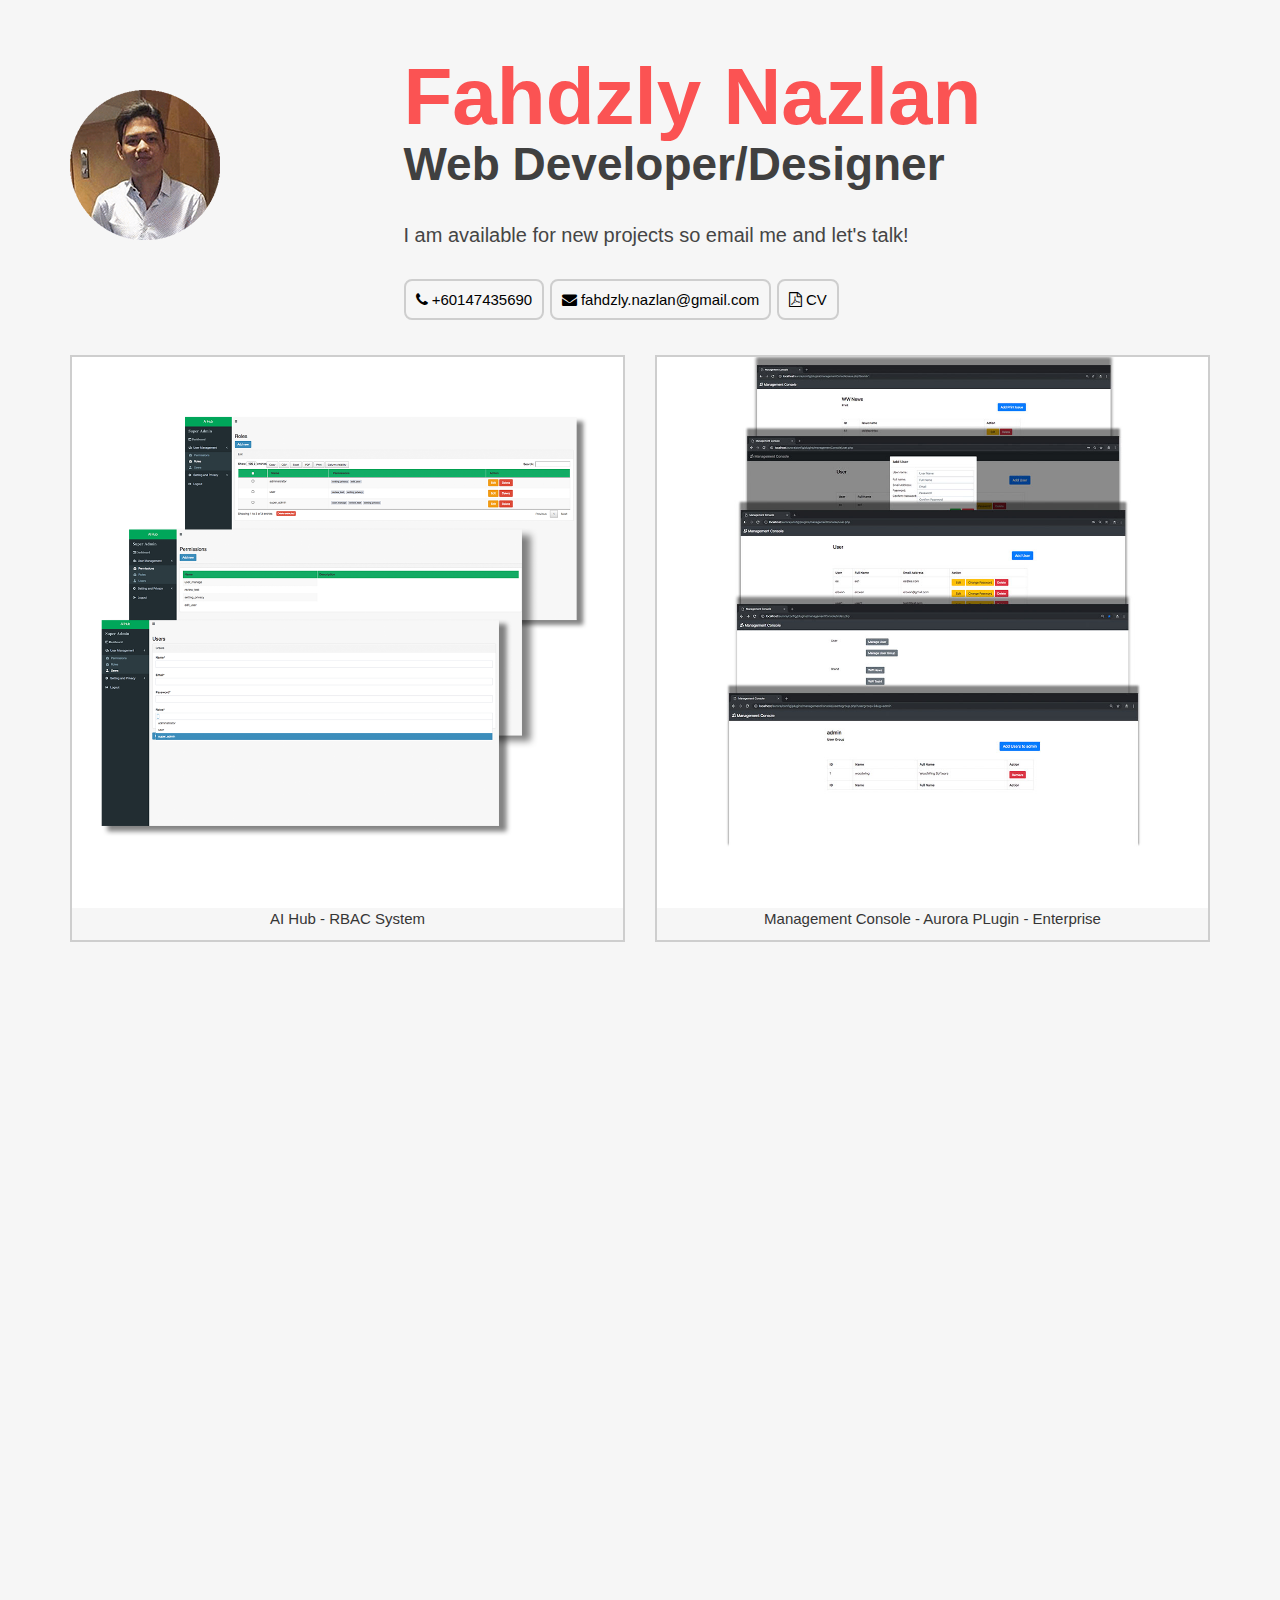
==== commit 2ccdf18f: "updated cv link" ====
--- a/index.html
+++ b/index.html
@@ -84,7 +84,7 @@
                         padding-bottom: 0px;
                         padding-left: 0px;
                         ">
-                        <p><a href="tel:60147435690" style=" font-size: 15px; color:#000000; padding: 10px; border: 2px #cecece solid; border-radius: 8px;"><i class="fa fa-phone" aria-hidden="true"></i> +60147435690</a> <a href="mailto:fahdzly.nazlan@gmail.com" style="font-size: 15px; color:#000000; padding: 10px; border: 2px #cecece solid; border-radius: 8px;"><i class="fa fa-envelope" aria-hidden="true"></i> fahdzly.nazlan@gmail.com</a> <a href="https://drive.google.com/file/d/1EhbupF-LOPhm1wf3Ls9z8m-b8XDw5gZS/view?usp=sharing" target="_blank" style="font-size: 15px; color:#000000; padding: 10px; border: 2px #cecece solid; border-radius: 8px;"><i class="fa fa-file-pdf-o" aria-hidden="true" style="color:#000000;"></i> CV </a></p>
+                        <p><a href="tel:60147435690" style=" font-size: 15px; color:#000000; padding: 10px; border: 2px #cecece solid; border-radius: 8px;"><i class="fa fa-phone" aria-hidden="true"></i> +60147435690</a> <a href="mailto:fahdzly.nazlan@gmail.com" style="font-size: 15px; color:#000000; padding: 10px; border: 2px #cecece solid; border-radius: 8px;"><i class="fa fa-envelope" aria-hidden="true"></i> fahdzly.nazlan@gmail.com</a> <a href="https://drive.google.com/open?id=1bYUgOdTMyPx9U6KP_E3MHVa-OIedk9LV" target="_blank" style="font-size: 15px; color:#000000; padding: 10px; border: 2px #cecece solid; border-radius: 8px;"><i class="fa fa-file-pdf-o" aria-hidden="true" style="color:#000000;"></i> CV </a></p>
                      </article>
                   </article>
                </section>
